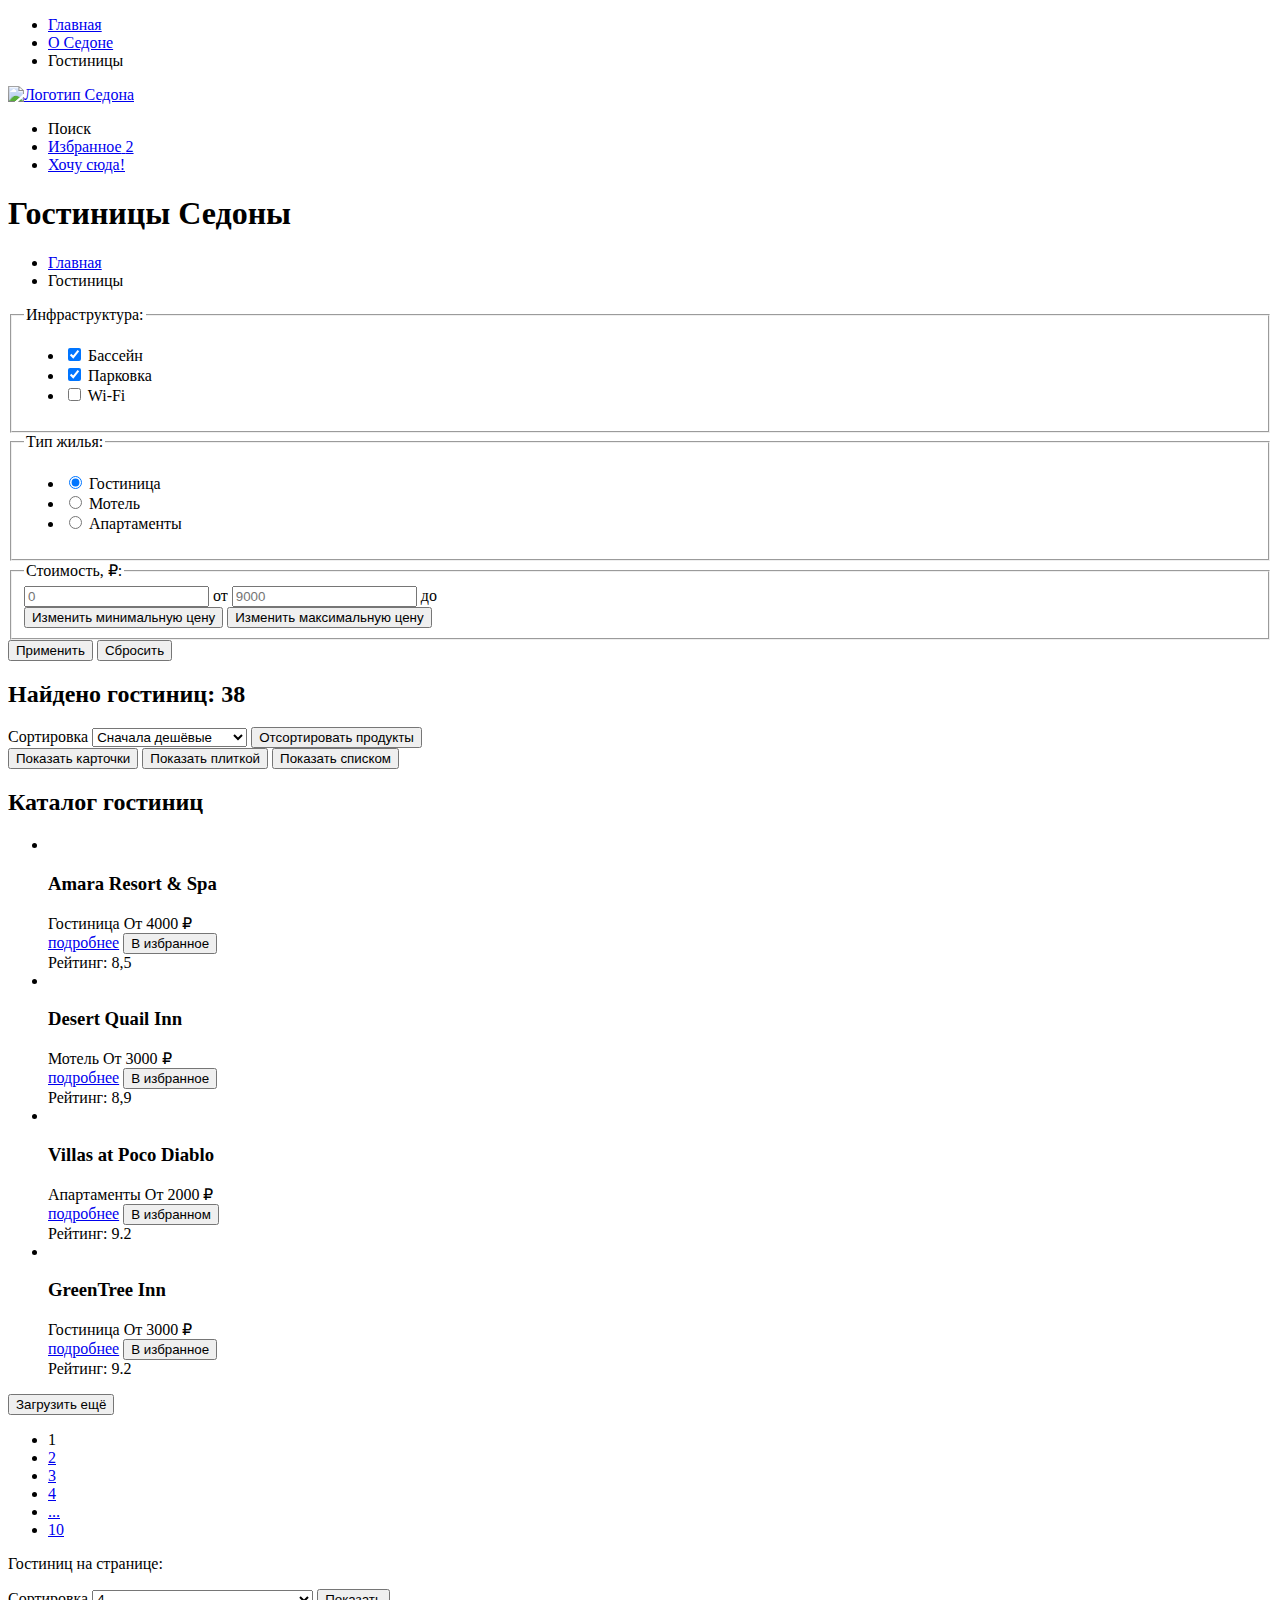
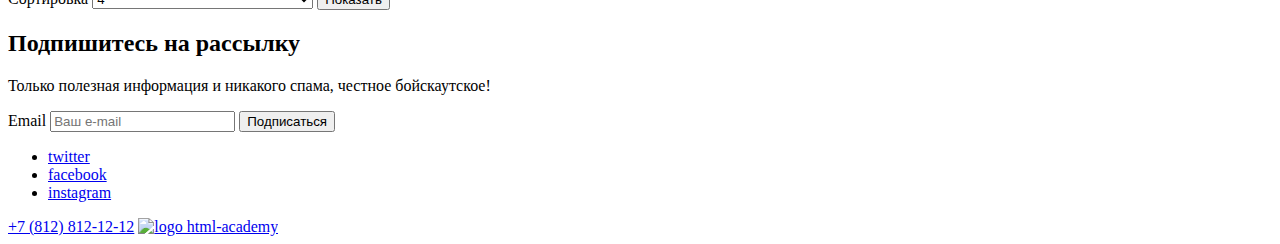
==== catalog.html @ 9bb51813 "added catalog page layout" ====
<!DOCTYPE html>
<html lang="ru">

<head>
  <meta charset="UTF-8" />
  <meta http-equiv="X-UA-Compatible"
        content="IE=edge" />
  <meta name="viewport"
        content="width=device-width, initial-scale=1.0" />
  <title>Catalog</title>
</head>

<body class="page-inner">
  <header class="header">
    <nav class="navigation">
      <ul class="navigation__list navigation__list--site">
        <li class="navigation__item">
          <a class="navigation__link"
             href="index.html">Главная</a>
        </li>
        <li class="navigation__item">
          <a class="navigation__link"
             href="#">О Седоне</a>
        </li>
        <li class="navigation__item">
          <a class="navigation__link navigation__link--current">Гостиницы</a>
        </li>
      </ul>
      <a class="logo"
         href="index.html">
        <img class="logo__image"
             src=""
             alt="Логотип Седона" />
      </a>
      <ul class="navigation__list navigation__list--user">
        <li class="navigation__item">
          <a class="navigation__link navigation__link--icon">
            <span class="visually-hidden">Поиск</span>
          </a>
        </li>
        <li class="navigation__item">
          <a class="navigation__link navigation__link--icon"
             href="#">
            <span class="visually-hidden">Избранное</span>
            <span class="navigation__favorite-number">2</span>
          </a>
        </li>
        <li class="navigation__item">
          <a class="button navigation__button"
             href="#">Хочу сюда!</a>
        </li>
      </ul>
    </nav>
  </header>
  <main class="main">
    <section class="filter">
      <h1 class="main-title">Гостиницы Седоны</h1>
      <ul class="breadcrumbs">
        <li class="breadcrumbs__item">
          <a class="breadcrumbs__link breadcrumbs__link--home"
             href="index.html">
            <span class="visually-hidden">Главная</span>
          </a>
        <li class="breadcrumbs__item">
          <a class="breadcrumbs__link breadcrumbs__link--current">Гостиницы</a>
        </li>
        </li>
      </ul>
      <form class="filter__form"
            action="https://echo.htmlacademy.ru"
            method="get">
        <fieldset class="filter__form-group">
          <legend class="filter__form-title">Инфраструктура:</legend>
          <ul class="filter__form-list">
            <li class="filter__form-item">
              <input class="visually-hidden filter__form-checkbox"
                     id="pool"
                     name="pool"
                     type="checkbox"
                     checked>
              <span class="filter__form-control"></span>
              <label class="filter__form-label"
                     for="pool">Бассейн</label>
            </li>
            <li class="filter__form-item">
              <input class="visually-hidden filter__form-checkbox"
                     id="parking"
                     name="parking"
                     type="checkbox"
                     checked>
              <span class="filter__form-control"></span>
              <label class="filter__form-label"
                     for="parking">Парковка</label>
            </li>
            <li class="filter__form-item">
              <input class="visually-hidden filter__form-checkbox"
                     id="wi-fi"
                     name="wi-fi"
                     type="checkbox">
              <span class="filter__form-control"></span>
              <label class="filter__form-label"
                     for="wi-fi">Wi-Fi</label>
            </li>
          </ul>
        </fieldset>
        <fieldset class="filter__form-group">
          <legend class="filter__form-title">Тип жилья:</legend>
          <ul class="filter__form-list">
            <li class="filter__form-item">
              <input class="visually-hidden filter__form-radio"
                     id="hotel"
                     name="apartment type"
                     value="hotel"
                     type="radio"
                     checked>
              <span class="filter__form-control"></span>
              <label class="filter__form-label"
                     for="hotel">Гостиница</label>
            </li>
            <li class="filter__form-item">
              <input class="visually-hidden filter__form-radio"
                     id="motel"
                     name="apartment type"
                     value="motel"
                     type="radio">
              <span class="filter__form-control"></span>
              <label class="filter__form-label"
                     for="motel">Мотель</label>
            </li>
            <li class="filter__form-item">
              <input class="visually-hidden filter__form-radio"
                     id="apartments"
                     name="apartment type"
                     value="apartments"
                     type="radio">
              <span class="filter__form-control"></span>
              <label class="filter__form-label"
                     for="apartments">Апартаменты</label>
            </li>
        </fieldset>
        <fieldset class="filter__form-group">
          <legend class="filter__form-title">Стоимость, ₽:</legend>
          <div class="filter__form-row">
            <label class="filter__form-label filter__form-label--price"><input class="filter__form-input"
                     type="number"
                     name="min-price"
                     placeholder="0"> от</label>
            <label class="filter__form-label filter__form-label--price"><input class="filter__form-input"
                     type="number"
                     name="min-price"
                     placeholder="9000"> до</label>
          </div>
          <div class="range">
            <div class="range__scale">
              <div class="range__bar">
                <button class="range__toggle range-toggle--min"
                        type="button">
                  <span class="visually-hidden">Изменить минимальную цену</span>
                </button>
                <button class="range__toggle range-toggle--max"
                        type="button">
                  <span class="visually-hidden">Изменить максимальную цену</span>
                </button>
              </div>
            </div>
          </div>
        </fieldset>
        <button class="button button--secondary filter__form-button"
                type="submit">Применить</button>
        <button class="filter__form-reset"
                type="reset">Сбросить</button>
      </form>
    </section>
    <section class="sorting">
      <h2 class="sorting__title">Найдено гостиниц: <span>38</span></h2>
      <div class="select">
        <label class="visually-hidden"
               for="sorting-type">Сортировка</label>
        <select class="select__type"
                name="sorting-type"
                id="sorting-type">
          <option value="cheep"
                  selected>Сначала дешёвые</option>
          <option value="expensive">Сначала дорогие</option>
          <option value="popular">Сначала популярные</option>
        </select>
        <button class="visually-hidden">Отсортировать продукты</button>
      </div>
      <dic class="sorting__view-type">
        <button class="sorting__view-button sorting__view-button-card"
                type="button">
          <span class="visually-hidden">Показать карточки</span>
        </button>
        <button class="sorting__view-button sorting__view-button-tile"
                type="button">
          <span class="visually-hidden">Показать плиткой</span>
        </button>
        <button class="sorting__view-button sorting__view-button-list sorting__view-button--current"
                type="button">
          <span class="visually-hidden">Показать списком</span>
        </button>
      </dic>
    </section>
    <section class="catalog">
      <h2 class="visually-hidden">Каталог гостиниц</h2>
      <ul class="catalog__list">
        <li class="catalog__item">
          <img class="catalog__item-image"
               src=""
               alt="">
          <div class="catalog__item-info">
            <h3>Amara Resort & Spa</h3>
            <div class="catalog__item-info-row">
              <span class="catalog__item-type">Гостиница</span>
              <span class="catalog__item-price">От <span>4000</span> ₽</span>
            </div>
            <div class="catalog__item-info-actions">
              <a class="button catalog__item-info__button"
                 href="#">подробнее</a>
              <button class="button button--secondary catalog__item-info__button"
                      type="button">В избранное</button>
            </div>
          </div>
          <div class="catalog__item-rating">
            <span class="catalog__item-rating-star checked"></span>
            <span class="catalog__item-rating-star checked"></span>
            <span class="catalog__item-rating-star checked"></span>
            <span class="catalog__item-rating-star checked"></span>
            <span class="catalog__item-rating-star"></span>
          </div>
          <div class="button button--grey catalog__item-rating-button">Рейтинг: <span>8,5</span></div>
        </li>
        <li class="catalog__item">
          <img class="catalog__item-image"
               src=""
               alt="">
          <div class="catalog__item-info">
            <h3>Desert Quail Inn</h3>
            <div class="catalog__item-info-row">
              <span class="catalog__item-type">Мотель</span>
              <span class="catalog__item-price">От <span>3000</span> ₽</span>
            </div>
            <div class="catalog__item-info-actions">
              <a class="button catalog__item-info__button"
                 href="#">подробнее</a>
              <button class="button button--secondary catalog__item-info__button"
                      type="button">В избранное</button>
            </div>
          </div>
          <div class="catalog__item-rating">
            <span class="catalog__item-rating-star checked"></span>
            <span class="catalog__item-rating-star checked"></span>
            <span class="catalog__item-rating-star checked"></span>
            <span class="catalog__item-rating-star"></span>
            <span class="catalog__item-rating-star"></span>
          </div>
          <div class="button button--grey catalog__item-rating-button">Рейтинг: <span>8,9</span></div>
        </li>
        <li class="catalog__item">
          <img class="catalog__item-image"
               src=""
               alt="">
          <div class="catalog__item-info">
            <h3>Villas at Poco Diablo</h3>
            <div class="catalog__item-info-row">
              <span class="catalog__item-type">Апартаменты</span>
              <span class="catalog__item-price">От <span>2000</span> ₽</span>
            </div>
            <div class="catalog__item-info-actions">
              <a class="button catalog__item-info__button"
                 href="#">подробнее</a>
              <button class="button button--favorite catalog__item-info__button"
                      type="button">В избранном</button>
            </div>
          </div>
          <div class="catalog__item-rating">
            <span class="catalog__item-rating-star checked"></span>
            <span class="catalog__item-rating-star checked"></span>
            <span class="catalog__item-rating-star"></span>
            <span class="catalog__item-rating-star"></span>
            <span class="catalog__item-rating-star"></span>
          </div>
          <div class="button button--grey catalog__item-rating-button">Рейтинг: <span>9.2</span></div>
        </li>
        <li class="catalog__item">
          <img class="catalog__item-image"
               src=""
               alt="">
          <div class="catalog__item-info">
            <h3>GreenTree Inn</h3>
            <div class="catalog__item-info-row">
              <span class="catalog__item-type">Гостиница</span>
              <span class="catalog__item-price">От <span>3000</span> ₽</span>
            </div>
            <div class="catalog__item-info-actions">
              <a class="button catalog__item-info__button"
                 href="#">подробнее</a>
              <button class="button button--secondary catalog__item-info__button"
                      type="button">В избранное</button>
            </div>
          </div>
          <div class="catalog__item-rating">
            <span class="catalog__item-rating-star checked"></span>
            <span class="catalog__item-rating-star checked"></span>
            <span class="catalog__item-rating-star"></span>
            <span class="catalog__item-rating-star"></span>
            <span class="catalog__item-rating-star"></span>
          </div>
          <div class="button button--grey catalog__item-rating-button">Рейтинг: <span>9.2</span></div>
        </li>
      </ul>
      <button class="button button--secondary catalog__button" type="button">Загрузить ещё</button>
      <div class="pagination-wrapper">
        <ul class="pagination">
          <li class="pagination__item">
            <a class="pagination__link pagination__link--current">1</a>
          </li>
          <li class="pagination__item">
            <a class="pagination__link" href="#">2</a>
          </li>
          <li class="pagination__item">
            <a class="pagination__link" href="#">3</a>
          </li>
          <li class="pagination__item">
            <a class="pagination__link" href="#">4</a>
          </li>
          <li class="pagination__item">
            <a class="pagination__link" href="#">...</a>
          </li>
          <li class="pagination__item">
            <a class="pagination__link" href="#">10</a>
          </li>
        </ul>
        <div class="select">
          <p class="select__text">Гостиниц на странице:</p>
        <label class="visually-hidden"
               for="sorting-type">Сортировка</label>
        <select class="select__type"
                name="sorting-type"
                id="sorting-type">
          <option value="4"
                  selected>4</option>
          <option value="6">6</option>
          <option value="all">Вывести все на одной странице</option>
        </select>
        <button class="visually-hidden">Показать</button>
      </div>
      </div>
    </section>
  </main>
  <footer class="footer">
    <section class="subscription">
      <h2 class="section-header subscription__header">
        Подпишитесь на рассылку
      </h2>
      <p class="subscription__text">
        Только полезная информация и никакого спама, честное бойскаутское!
      </p>
      <form class="subscription__form"
            action="https://echo.htmlacademy.ru"
            method="post">
        <div class="subscription__row">
          <label class="visually-hidden"
                 for="subscription-email">Email</label>
          <input class="subscription__input"
                 id="subscription-email"
                 name="subscription-email"
                 type="email"
                 placeholder="Ваш e-mail"
                 required />
          <button class="button button--secondary subscription__button"
                  type="submit">Подписаться</button>
        </div>
      </form>
    </section>
    <div class="footer__bottom">
      <ul class="social">
        <li class="social__item">
          <a class="social__link social__link--twitter"
             href="https://twitter.com/htmlacademy_ru">
            <span class="visually-hidden">twitter</span>
          </a>
        </li>
        <li class="social__item">
          <a class="social__link social__link--facebook"
             href="https://www.facebook.com/htmlacademy">
            <span class="visually-hidden">facebook</span>
          </a>
        </li>
        <li class="social__item">
          <a class="social__link social__link--instagram"
             href="https://www.instagram.com/htmlacademy/">
            <span class="visually-hidden">instagram</span>
          </a>
        </li>
      </ul>
      <a class="footer__phone"
         href="tel:+78128121212">+7 (812) 812-12-12</a>
      <a class="footer__copyright"
         href="https://htmlacademy.ru/">
        <img src=""
             alt="logo html-academy" />
      </a>
    </div>
  </footer>
</body>

</html>
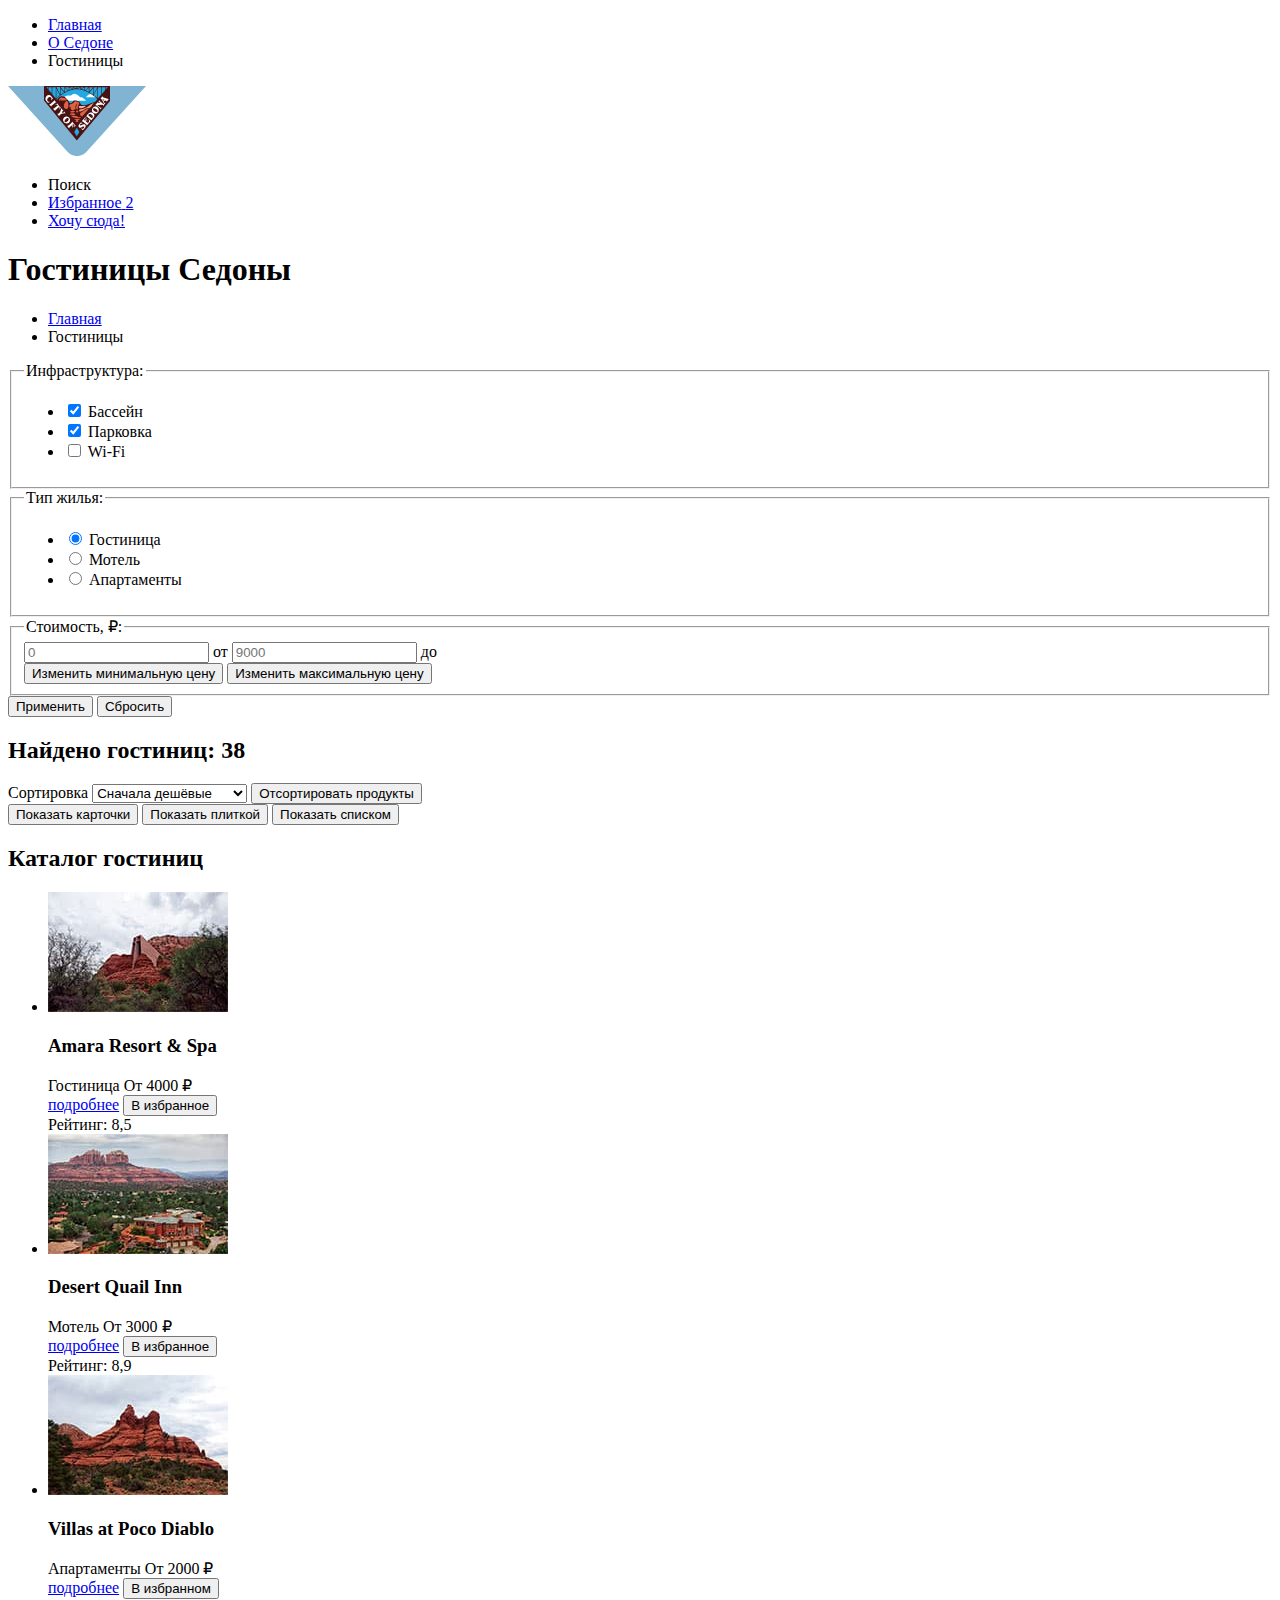
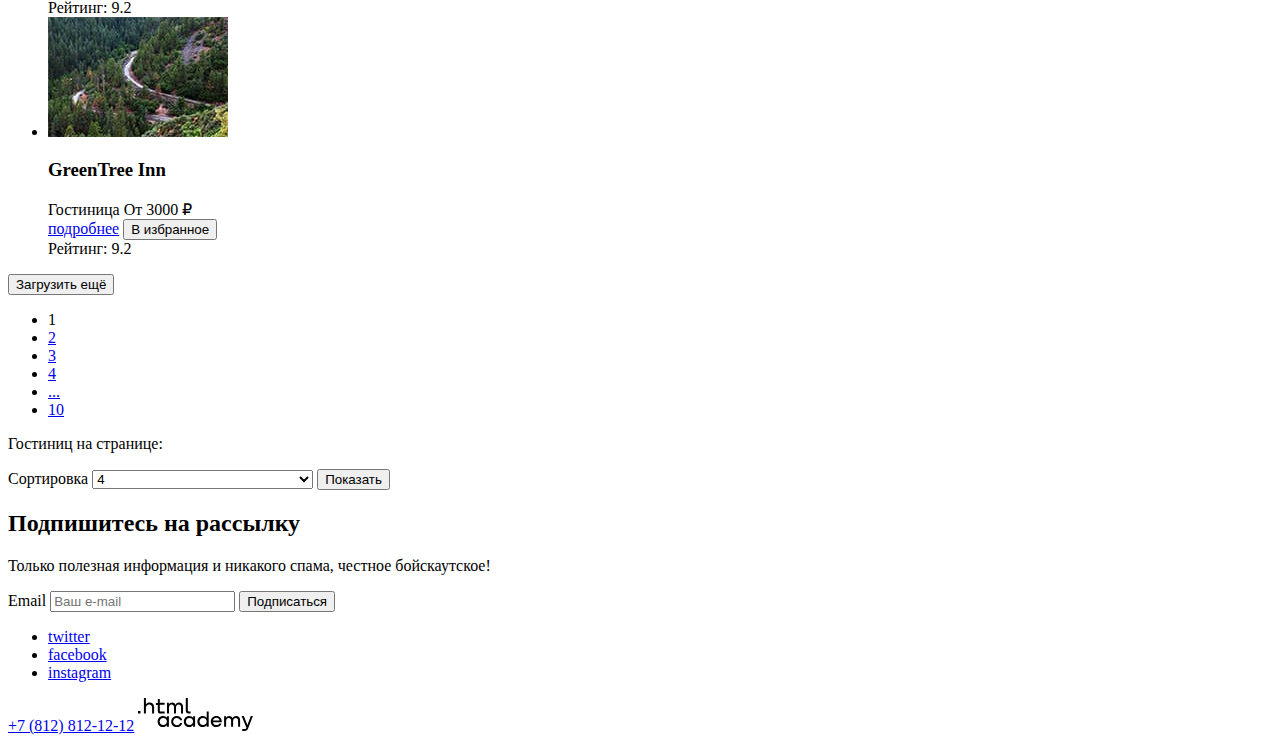
==== commit 5b262d7b: "added graphics to the project" ====
--- a/catalog.html
+++ b/catalog.html
@@ -28,9 +28,7 @@
       </ul>
       <a class="logo"
          href="index.html">
-        <img class="logo__image"
-             src=""
-             alt="Логотип Седона" />
+        <img class="logo__image" src="images/sedona-logo.svg" alt="Логотип Седона" />
       </a>
       <ul class="navigation__list navigation__list--user">
         <li class="navigation__item">
@@ -206,7 +204,7 @@
       <ul class="catalog__list">
         <li class="catalog__item">
           <img class="catalog__item-image"
-               src=""
+               src="images/hotels/hotel-1.jpg"
                alt="">
           <div class="catalog__item-info">
             <h3>Amara Resort & Spa</h3>
@@ -232,7 +230,7 @@
         </li>
         <li class="catalog__item">
           <img class="catalog__item-image"
-               src=""
+               src="images/hotels/hotel-2.jpg"
                alt="">
           <div class="catalog__item-info">
             <h3>Desert Quail Inn</h3>
@@ -258,7 +256,7 @@
         </li>
         <li class="catalog__item">
           <img class="catalog__item-image"
-               src=""
+               src="images/hotels/hotel-3.jpg"
                alt="">
           <div class="catalog__item-info">
             <h3>Villas at Poco Diablo</h3>
@@ -284,7 +282,7 @@
         </li>
         <li class="catalog__item">
           <img class="catalog__item-image"
-               src=""
+               src="images/hotels/hotel-4.jpg"
                alt="">
           <div class="catalog__item-info">
             <h3>GreenTree Inn</h3>
@@ -398,7 +396,7 @@
          href="tel:+78128121212">+7 (812) 812-12-12</a>
       <a class="footer__copyright"
          href="https://htmlacademy.ru/">
-        <img src=""
+        <img src="images/html-academy-logo.svg"
              alt="logo html-academy" />
       </a>
     </div>
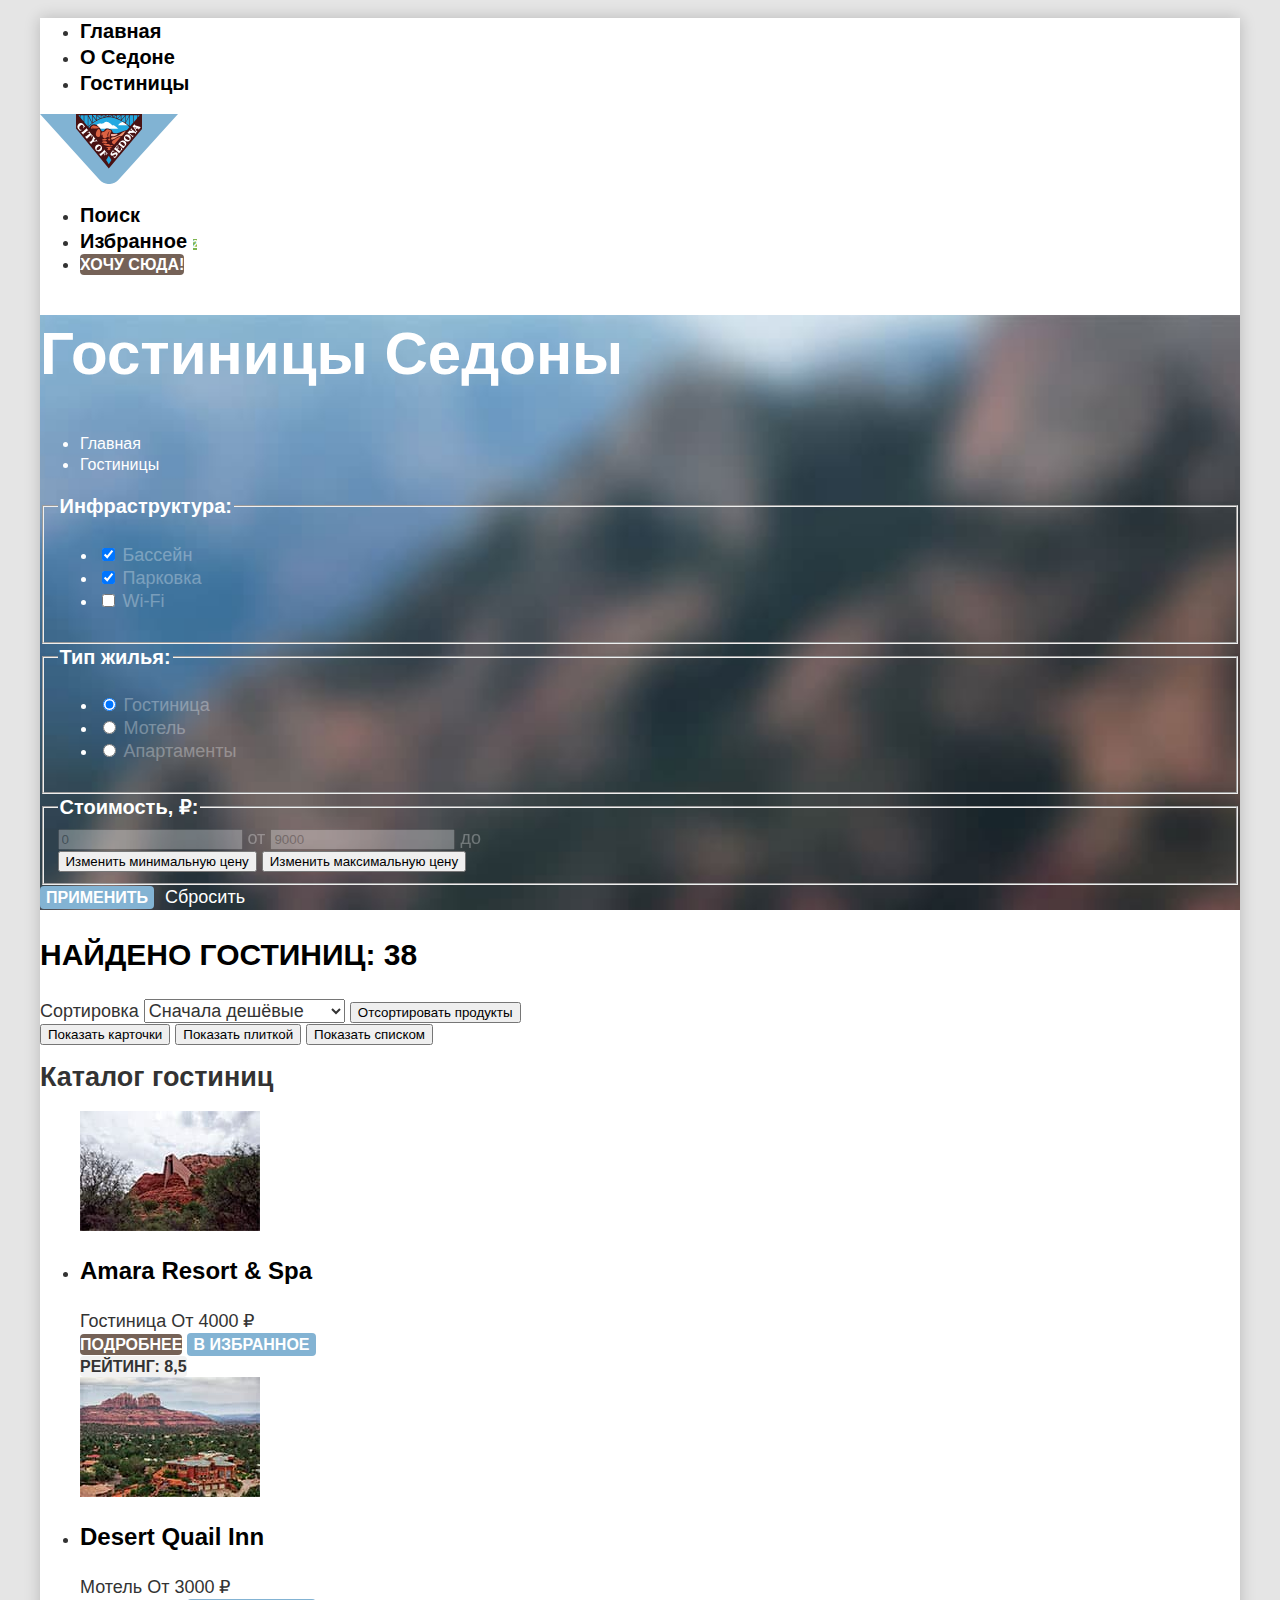
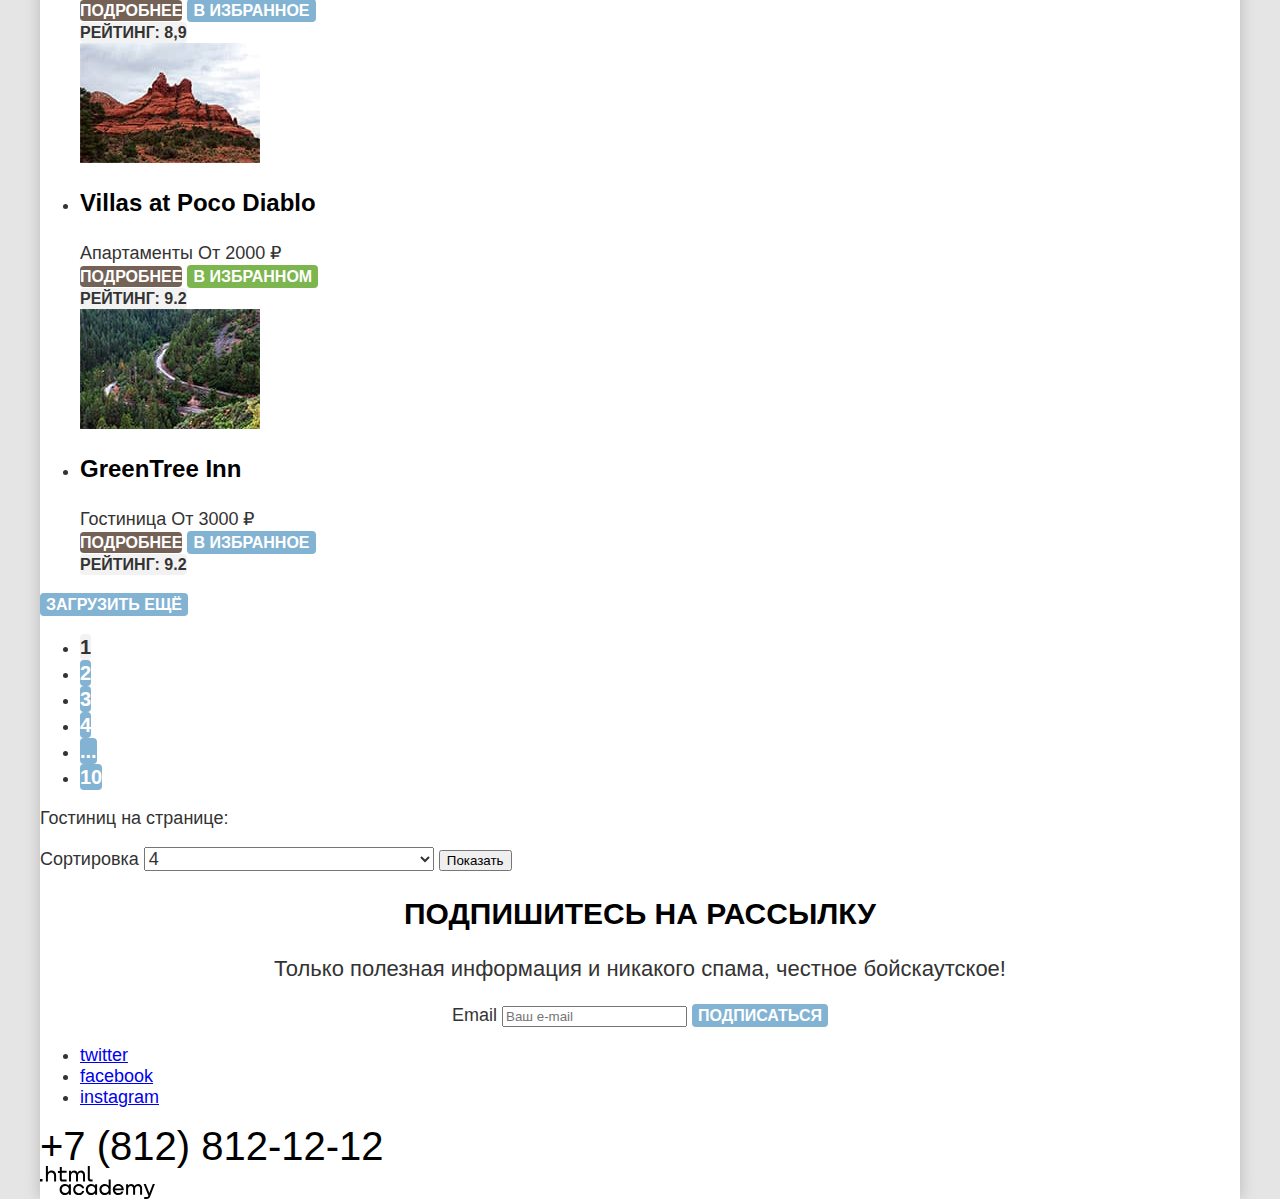
==== commit 5d8cc6a6: "added basic styles" ====
--- a/catalog.html
+++ b/catalog.html
@@ -8,399 +8,402 @@
   <meta name="viewport"
         content="width=device-width, initial-scale=1.0" />
   <title>Catalog</title>
+  <link rel="stylesheet" href="css/style.css">
 </head>
 
 <body class="page-inner">
-  <header class="header">
-    <nav class="navigation">
-      <ul class="navigation__list navigation__list--site">
-        <li class="navigation__item">
-          <a class="navigation__link"
-             href="index.html">Главная</a>
-        </li>
-        <li class="navigation__item">
-          <a class="navigation__link"
-             href="#">О Седоне</a>
-        </li>
-        <li class="navigation__item">
-          <a class="navigation__link navigation__link--current">Гостиницы</a>
-        </li>
-      </ul>
-      <a class="logo"
-         href="index.html">
-        <img class="logo__image" src="images/sedona-logo.svg" alt="Логотип Седона" />
-      </a>
-      <ul class="navigation__list navigation__list--user">
-        <li class="navigation__item">
-          <a class="navigation__link navigation__link--icon">
-            <span class="visually-hidden">Поиск</span>
-          </a>
-        </li>
-        <li class="navigation__item">
-          <a class="navigation__link navigation__link--icon"
-             href="#">
-            <span class="visually-hidden">Избранное</span>
-            <span class="navigation__favorite-number">2</span>
-          </a>
-        </li>
-        <li class="navigation__item">
-          <a class="button navigation__button"
-             href="#">Хочу сюда!</a>
-        </li>
-      </ul>
-    </nav>
-  </header>
-  <main class="main">
-    <section class="filter">
-      <h1 class="main-title">Гостиницы Седоны</h1>
-      <ul class="breadcrumbs">
-        <li class="breadcrumbs__item">
-          <a class="breadcrumbs__link breadcrumbs__link--home"
-             href="index.html">
-            <span class="visually-hidden">Главная</span>
-          </a>
-        <li class="breadcrumbs__item">
-          <a class="breadcrumbs__link breadcrumbs__link--current">Гостиницы</a>
-        </li>
-        </li>
-      </ul>
-      <form class="filter__form"
-            action="https://echo.htmlacademy.ru"
-            method="get">
-        <fieldset class="filter__form-group">
-          <legend class="filter__form-title">Инфраструктура:</legend>
-          <ul class="filter__form-list">
-            <li class="filter__form-item">
-              <input class="visually-hidden filter__form-checkbox"
-                     id="pool"
-                     name="pool"
-                     type="checkbox"
-                     checked>
-              <span class="filter__form-control"></span>
-              <label class="filter__form-label"
-                     for="pool">Бассейн</label>
-            </li>
-            <li class="filter__form-item">
-              <input class="visually-hidden filter__form-checkbox"
-                     id="parking"
-                     name="parking"
-                     type="checkbox"
-                     checked>
-              <span class="filter__form-control"></span>
-              <label class="filter__form-label"
-                     for="parking">Парковка</label>
-            </li>
-            <li class="filter__form-item">
-              <input class="visually-hidden filter__form-checkbox"
-                     id="wi-fi"
-                     name="wi-fi"
-                     type="checkbox">
-              <span class="filter__form-control"></span>
-              <label class="filter__form-label"
-                     for="wi-fi">Wi-Fi</label>
+  <div class="container">
+    <header class="header">
+      <nav class="navigation">
+        <ul class="navigation__list navigation__list--site">
+          <li class="navigation__item">
+            <a class="navigation__link"
+               href="index.html">Главная</a>
+          </li>
+          <li class="navigation__item">
+            <a class="navigation__link"
+               href="#">О Седоне</a>
+          </li>
+          <li class="navigation__item">
+            <a class="navigation__link navigation__link--current">Гостиницы</a>
+          </li>
+        </ul>
+        <a class="logo"
+           href="index.html">
+          <img class="logo__image" src="images/sedona-logo.svg" alt="Логотип Седона" />
+        </a>
+        <ul class="navigation__list navigation__list--user">
+          <li class="navigation__item">
+            <a class="navigation__link navigation__link--icon"  href="#">
+              <span class="visually-hidden">Поиск</span>
+            </a>
+          </li>
+          <li class="navigation__item">
+            <a class="navigation__link navigation__link--icon"
+               href="#">
+              <span class="visually-hidden">Избранное</span>
+              <span class="navigation__favorite-number">2</span>
+            </a>
+          </li>
+          <li class="navigation__item">
+            <a class="button navigation__button"
+               href="#">Хочу сюда!</a>
+          </li>
+        </ul>
+      </nav>
+    </header>
+    <main class="main">
+      <section class="filter">
+        <h1 class="main-title">Гостиницы Седоны</h1>
+        <ul class="breadcrumbs">
+          <li class="breadcrumbs__item">
+            <a class="breadcrumbs__link breadcrumbs__link--home"
+               href="index.html">
+              <span class="visually-hidden">Главная</span>
+            </a>
+          <li class="breadcrumbs__item">
+            <a class="breadcrumbs__link breadcrumbs__link--current">Гостиницы</a>
+          </li>
+          </li>
+        </ul>
+        <form class="filter__form"
+              action="https://echo.htmlacademy.ru"
+              method="get">
+          <fieldset class="filter__form-group">
+            <legend class="filter__form-title">Инфраструктура:</legend>
+            <ul class="filter__form-list">
+              <li class="filter__form-item">
+                <input class="visually-hidden filter__form-checkbox"
+                       id="pool"
+                       name="pool"
+                       type="checkbox"
+                       checked>
+                <span class="filter__form-control"></span>
+                <label class="filter__form-label"
+                       for="pool">Бассейн</label>
+              </li>
+              <li class="filter__form-item">
+                <input class="visually-hidden filter__form-checkbox"
+                       id="parking"
+                       name="parking"
+                       type="checkbox"
+                       checked>
+                <span class="filter__form-control"></span>
+                <label class="filter__form-label"
+                       for="parking">Парковка</label>
+              </li>
+              <li class="filter__form-item">
+                <input class="visually-hidden filter__form-checkbox"
+                       id="wi-fi"
+                       name="wi-fi"
+                       type="checkbox">
+                <span class="filter__form-control"></span>
+                <label class="filter__form-label"
+                       for="wi-fi">Wi-Fi</label>
+              </li>
+            </ul>
+          </fieldset>
+          <fieldset class="filter__form-group">
+            <legend class="filter__form-title">Тип жилья:</legend>
+            <ul class="filter__form-list">
+              <li class="filter__form-item">
+                <input class="visually-hidden filter__form-radio"
+                       id="hotel"
+                       name="apartment type"
+                       value="hotel"
+                       type="radio"
+                       checked>
+                <span class="filter__form-control"></span>
+                <label class="filter__form-label"
+                       for="hotel">Гостиница</label>
+              </li>
+              <li class="filter__form-item">
+                <input class="visually-hidden filter__form-radio"
+                       id="motel"
+                       name="apartment type"
+                       value="motel"
+                       type="radio">
+                <span class="filter__form-control"></span>
+                <label class="filter__form-label"
+                       for="motel">Мотель</label>
+              </li>
+              <li class="filter__form-item">
+                <input class="visually-hidden filter__form-radio"
+                       id="apartments"
+                       name="apartment type"
+                       value="apartments"
+                       type="radio">
+                <span class="filter__form-control"></span>
+                <label class="filter__form-label"
+                       for="apartments">Апартаменты</label>
+              </li>
+          </fieldset>
+          <fieldset class="filter__form-group">
+            <legend class="filter__form-title">Стоимость, ₽:</legend>
+            <div class="filter__form-row">
+              <label class="filter__form-label filter__form-label--price"><input class="filter__form-input"
+                       type="number"
+                       name="min-price"
+                       placeholder="0"> от</label>
+              <label class="filter__form-label filter__form-label--price"><input class="filter__form-input"
+                       type="number"
+                       name="min-price"
+                       placeholder="9000"> до</label>
+            </div>
+            <div class="range">
+              <div class="range__scale">
+                <div class="range__bar">
+                  <button class="range__toggle range-toggle--min"
+                          type="button">
+                    <span class="visually-hidden">Изменить минимальную цену</span>
+                  </button>
+                  <button class="range__toggle range-toggle--max"
+                          type="button">
+                    <span class="visually-hidden">Изменить максимальную цену</span>
+                  </button>
+                </div>
+              </div>
+            </div>
+          </fieldset>
+          <button class="button button--secondary filter__form-button"
+                  type="submit">Применить</button>
+          <button class="filter__form-reset"
+                  type="reset">Сбросить</button>
+        </form>
+      </section>
+      <section class="sorting">
+        <h2 class="sorting__title">Найдено гостиниц: <span>38</span></h2>
+        <div class="select">
+          <label class="visually-hidden"
+                 for="sorting-type">Сортировка</label>
+          <select class="select__type"
+                  name="sorting-type"
+                  id="sorting-type">
+            <option value="cheep"
+                    selected>Сначала дешёвые</option>
+            <option value="expensive">Сначала дорогие</option>
+            <option value="popular">Сначала популярные</option>
+          </select>
+          <button class="visually-hidden">Отсортировать продукты</button>
+        </div>
+        <dic class="sorting__view-type">
+          <button class="sorting__view-button sorting__view-button-card"
+                  type="button">
+            <span class="visually-hidden">Показать карточки</span>
+          </button>
+          <button class="sorting__view-button sorting__view-button-tile"
+                  type="button">
+            <span class="visually-hidden">Показать плиткой</span>
+          </button>
+          <button class="sorting__view-button sorting__view-button-list sorting__view-button--current"
+                  type="button">
+            <span class="visually-hidden">Показать списком</span>
+          </button>
+        </dic>
+      </section>
+      <section class="catalog">
+        <h2 class="visually-hidden">Каталог гостиниц</h2>
+        <ul class="catalog__list">
+          <li class="catalog__item">
+            <img class="catalog__item-image"
+                 src="images/hotels/hotel-1.jpg"
+                 alt="">
+            <div class="catalog__item-info">
+              <h3>Amara Resort & Spa</h3>
+              <div class="catalog__item-info-row">
+                <span class="catalog__item-type">Гостиница</span>
+                <span class="catalog__item-price">От <span>4000</span> ₽</span>
+              </div>
+              <div class="catalog__item-info-actions">
+                <a class="button catalog__item-info__button"
+                   href="#">подробнее</a>
+                <button class="button button--secondary catalog__item-info__button"
+                        type="button">В избранное</button>
+              </div>
+            </div>
+            <div class="catalog__item-rating">
+              <span class="catalog__item-rating-star checked"></span>
+              <span class="catalog__item-rating-star checked"></span>
+              <span class="catalog__item-rating-star checked"></span>
+              <span class="catalog__item-rating-star checked"></span>
+              <span class="catalog__item-rating-star"></span>
+            </div>
+            <div class="button button--grey catalog__item-rating-button">Рейтинг: <span>8,5</span></div>
+          </li>
+          <li class="catalog__item">
+            <img class="catalog__item-image"
+                 src="images/hotels/hotel-2.jpg"
+                 alt="">
+            <div class="catalog__item-info">
+              <h3>Desert Quail Inn</h3>
+              <div class="catalog__item-info-row">
+                <span class="catalog__item-type">Мотель</span>
+                <span class="catalog__item-price">От <span>3000</span> ₽</span>
+              </div>
+              <div class="catalog__item-info-actions">
+                <a class="button catalog__item-info__button"
+                   href="#">подробнее</a>
+                <button class="button button--secondary catalog__item-info__button"
+                        type="button">В избранное</button>
+              </div>
+            </div>
+            <div class="catalog__item-rating">
+              <span class="catalog__item-rating-star checked"></span>
+              <span class="catalog__item-rating-star checked"></span>
+              <span class="catalog__item-rating-star checked"></span>
+              <span class="catalog__item-rating-star"></span>
+              <span class="catalog__item-rating-star"></span>
+            </div>
+            <div class="button button--grey catalog__item-rating-button">Рейтинг: <span>8,9</span></div>
+          </li>
+          <li class="catalog__item">
+            <img class="catalog__item-image"
+                 src="images/hotels/hotel-3.jpg"
+                 alt="">
+            <div class="catalog__item-info">
+              <h3>Villas at Poco Diablo</h3>
+              <div class="catalog__item-info-row">
+                <span class="catalog__item-type">Апартаменты</span>
+                <span class="catalog__item-price">От <span>2000</span> ₽</span>
+              </div>
+              <div class="catalog__item-info-actions">
+                <a class="button catalog__item-info__button"
+                   href="#">подробнее</a>
+                <button class="button button--favorite catalog__item-info__button"
+                        type="button">В избранном</button>
+              </div>
+            </div>
+            <div class="catalog__item-rating">
+              <span class="catalog__item-rating-star checked"></span>
+              <span class="catalog__item-rating-star checked"></span>
+              <span class="catalog__item-rating-star"></span>
+              <span class="catalog__item-rating-star"></span>
+              <span class="catalog__item-rating-star"></span>
+            </div>
+            <div class="button button--grey catalog__item-rating-button">Рейтинг: <span>9.2</span></div>
+          </li>
+          <li class="catalog__item">
+            <img class="catalog__item-image"
+                 src="images/hotels/hotel-4.jpg"
+                 alt="">
+            <div class="catalog__item-info">
+              <h3>GreenTree Inn</h3>
+              <div class="catalog__item-info-row">
+                <span class="catalog__item-type">Гостиница</span>
+                <span class="catalog__item-price">От <span>3000</span> ₽</span>
+              </div>
+              <div class="catalog__item-info-actions">
+                <a class="button catalog__item-info__button"
+                   href="#">подробнее</a>
+                <button class="button button--secondary catalog__item-info__button"
+                        type="button">В избранное</button>
+              </div>
+            </div>
+            <div class="catalog__item-rating">
+              <span class="catalog__item-rating-star checked"></span>
+              <span class="catalog__item-rating-star checked"></span>
+              <span class="catalog__item-rating-star"></span>
+              <span class="catalog__item-rating-star"></span>
+              <span class="catalog__item-rating-star"></span>
+            </div>
+            <div class="button button--grey catalog__item-rating-button">Рейтинг: <span>9.2</span></div>
+          </li>
+        </ul>
+        <button class="button button--secondary catalog__button" type="button">Загрузить ещё</button>
+        <div class="pagination-wrapper">
+          <ul class="pagination">
+            <li class="pagination__item">
+              <a class="button button--grey pagination__link button pagination__link--current">1</a>
+            </li>
+            <li class="pagination__item">
+              <a class="button button--secondary pagination__link" href="#">2</a>
+            </li>
+            <li class="pagination__item">
+              <a class="button button--secondary pagination__link" href="#">3</a>
+            </li>
+            <li class="pagination__item">
+              <a class="button button--secondary pagination__link" href="#">4</a>
+            </li>
+            <li class="pagination__item">
+              <a class="button button--secondary pagination__link" href="#">...</a>
+            </li>
+            <li class="pagination__item">
+              <a class="button button--secondary pagination__link" href="#">10</a>
             </li>
           </ul>
-        </fieldset>
-        <fieldset class="filter__form-group">
-          <legend class="filter__form-title">Тип жилья:</legend>
-          <ul class="filter__form-list">
-            <li class="filter__form-item">
-              <input class="visually-hidden filter__form-radio"
-                     id="hotel"
-                     name="apartment type"
-                     value="hotel"
-                     type="radio"
-                     checked>
-              <span class="filter__form-control"></span>
-              <label class="filter__form-label"
-                     for="hotel">Гостиница</label>
-            </li>
-            <li class="filter__form-item">
-              <input class="visually-hidden filter__form-radio"
-                     id="motel"
-                     name="apartment type"
-                     value="motel"
-                     type="radio">
-              <span class="filter__form-control"></span>
-              <label class="filter__form-label"
-                     for="motel">Мотель</label>
-            </li>
-            <li class="filter__form-item">
-              <input class="visually-hidden filter__form-radio"
-                     id="apartments"
-                     name="apartment type"
-                     value="apartments"
-                     type="radio">
-              <span class="filter__form-control"></span>
-              <label class="filter__form-label"
-                     for="apartments">Апартаменты</label>
-            </li>
-        </fieldset>
-        <fieldset class="filter__form-group">
-          <legend class="filter__form-title">Стоимость, ₽:</legend>
-          <div class="filter__form-row">
-            <label class="filter__form-label filter__form-label--price"><input class="filter__form-input"
-                     type="number"
-                     name="min-price"
-                     placeholder="0"> от</label>
-            <label class="filter__form-label filter__form-label--price"><input class="filter__form-input"
-                     type="number"
-                     name="min-price"
-                     placeholder="9000"> до</label>
+          <div class="select">
+            <p class="select__text">Гостиниц на странице:</p>
+          <label class="visually-hidden"
+                 for="sorting-type">Сортировка</label>
+          <select class="select__type"
+                  name="sorting-type"
+                  id="sorting-type">
+            <option value="4"
+                    selected>4</option>
+            <option value="6">6</option>
+            <option value="all">Вывести все на одной странице</option>
+          </select>
+          <button class="visually-hidden">Показать</button>
+        </div>
+        </div>
+      </section>
+    </main>
+    <footer class="footer">
+      <section class="subscription">
+        <h2 class="section-header subscription__header">
+          Подпишитесь на рассылку
+        </h2>
+        <p class="subscription__text">
+          Только полезная информация и никакого спама, честное бойскаутское!
+        </p>
+        <form class="subscription__form"
+              action="https://echo.htmlacademy.ru"
+              method="post">
+          <div class="subscription__row">
+            <label class="visually-hidden"
+                   for="subscription-email">Email</label>
+            <input class="subscription__input"
+                   id="subscription-email"
+                   name="subscription-email"
+                   type="email"
+                   placeholder="Ваш e-mail"
+                   required />
+            <button class="button button--secondary subscription__button"
+                    type="submit">Подписаться</button>
           </div>
-          <div class="range">
-            <div class="range__scale">
-              <div class="range__bar">
-                <button class="range__toggle range-toggle--min"
-                        type="button">
-                  <span class="visually-hidden">Изменить минимальную цену</span>
-                </button>
-                <button class="range__toggle range-toggle--max"
-                        type="button">
-                  <span class="visually-hidden">Изменить максимальную цену</span>
-                </button>
-              </div>
-            </div>
-          </div>
-        </fieldset>
-        <button class="button button--secondary filter__form-button"
-                type="submit">Применить</button>
-        <button class="filter__form-reset"
-                type="reset">Сбросить</button>
-      </form>
-    </section>
-    <section class="sorting">
-      <h2 class="sorting__title">Найдено гостиниц: <span>38</span></h2>
-      <div class="select">
-        <label class="visually-hidden"
-               for="sorting-type">Сортировка</label>
-        <select class="select__type"
-                name="sorting-type"
-                id="sorting-type">
-          <option value="cheep"
-                  selected>Сначала дешёвые</option>
-          <option value="expensive">Сначала дорогие</option>
-          <option value="popular">Сначала популярные</option>
-        </select>
-        <button class="visually-hidden">Отсортировать продукты</button>
+        </form>
+      </section>
+      <div class="footer__bottom">
+        <ul class="social">
+          <li class="social__item">
+            <a class="social__link social__link--twitter"
+               href="https://twitter.com/htmlacademy_ru">
+              <span class="visually-hidden">twitter</span>
+            </a>
+          </li>
+          <li class="social__item">
+            <a class="social__link social__link--facebook"
+               href="https://www.facebook.com/htmlacademy">
+              <span class="visually-hidden">facebook</span>
+            </a>
+          </li>
+          <li class="social__item">
+            <a class="social__link social__link--instagram"
+               href="https://www.instagram.com/htmlacademy/">
+              <span class="visually-hidden">instagram</span>
+            </a>
+          </li>
+        </ul>
+        <a class="footer__phone"
+           href="tel:+78128121212">+7 (812) 812-12-12</a>
+        <a class="footer__copyright"
+           href="https://htmlacademy.ru/">
+          <img src="images/html-academy-logo.svg"
+               alt="logo html-academy" />
+        </a>
       </div>
-      <dic class="sorting__view-type">
-        <button class="sorting__view-button sorting__view-button-card"
-                type="button">
-          <span class="visually-hidden">Показать карточки</span>
-        </button>
-        <button class="sorting__view-button sorting__view-button-tile"
-                type="button">
-          <span class="visually-hidden">Показать плиткой</span>
-        </button>
-        <button class="sorting__view-button sorting__view-button-list sorting__view-button--current"
-                type="button">
-          <span class="visually-hidden">Показать списком</span>
-        </button>
-      </dic>
-    </section>
-    <section class="catalog">
-      <h2 class="visually-hidden">Каталог гостиниц</h2>
-      <ul class="catalog__list">
-        <li class="catalog__item">
-          <img class="catalog__item-image"
-               src="images/hotels/hotel-1.jpg"
-               alt="">
-          <div class="catalog__item-info">
-            <h3>Amara Resort & Spa</h3>
-            <div class="catalog__item-info-row">
-              <span class="catalog__item-type">Гостиница</span>
-              <span class="catalog__item-price">От <span>4000</span> ₽</span>
-            </div>
-            <div class="catalog__item-info-actions">
-              <a class="button catalog__item-info__button"
-                 href="#">подробнее</a>
-              <button class="button button--secondary catalog__item-info__button"
-                      type="button">В избранное</button>
-            </div>
-          </div>
-          <div class="catalog__item-rating">
-            <span class="catalog__item-rating-star checked"></span>
-            <span class="catalog__item-rating-star checked"></span>
-            <span class="catalog__item-rating-star checked"></span>
-            <span class="catalog__item-rating-star checked"></span>
-            <span class="catalog__item-rating-star"></span>
-          </div>
-          <div class="button button--grey catalog__item-rating-button">Рейтинг: <span>8,5</span></div>
-        </li>
-        <li class="catalog__item">
-          <img class="catalog__item-image"
-               src="images/hotels/hotel-2.jpg"
-               alt="">
-          <div class="catalog__item-info">
-            <h3>Desert Quail Inn</h3>
-            <div class="catalog__item-info-row">
-              <span class="catalog__item-type">Мотель</span>
-              <span class="catalog__item-price">От <span>3000</span> ₽</span>
-            </div>
-            <div class="catalog__item-info-actions">
-              <a class="button catalog__item-info__button"
-                 href="#">подробнее</a>
-              <button class="button button--secondary catalog__item-info__button"
-                      type="button">В избранное</button>
-            </div>
-          </div>
-          <div class="catalog__item-rating">
-            <span class="catalog__item-rating-star checked"></span>
-            <span class="catalog__item-rating-star checked"></span>
-            <span class="catalog__item-rating-star checked"></span>
-            <span class="catalog__item-rating-star"></span>
-            <span class="catalog__item-rating-star"></span>
-          </div>
-          <div class="button button--grey catalog__item-rating-button">Рейтинг: <span>8,9</span></div>
-        </li>
-        <li class="catalog__item">
-          <img class="catalog__item-image"
-               src="images/hotels/hotel-3.jpg"
-               alt="">
-          <div class="catalog__item-info">
-            <h3>Villas at Poco Diablo</h3>
-            <div class="catalog__item-info-row">
-              <span class="catalog__item-type">Апартаменты</span>
-              <span class="catalog__item-price">От <span>2000</span> ₽</span>
-            </div>
-            <div class="catalog__item-info-actions">
-              <a class="button catalog__item-info__button"
-                 href="#">подробнее</a>
-              <button class="button button--favorite catalog__item-info__button"
-                      type="button">В избранном</button>
-            </div>
-          </div>
-          <div class="catalog__item-rating">
-            <span class="catalog__item-rating-star checked"></span>
-            <span class="catalog__item-rating-star checked"></span>
-            <span class="catalog__item-rating-star"></span>
-            <span class="catalog__item-rating-star"></span>
-            <span class="catalog__item-rating-star"></span>
-          </div>
-          <div class="button button--grey catalog__item-rating-button">Рейтинг: <span>9.2</span></div>
-        </li>
-        <li class="catalog__item">
-          <img class="catalog__item-image"
-               src="images/hotels/hotel-4.jpg"
-               alt="">
-          <div class="catalog__item-info">
-            <h3>GreenTree Inn</h3>
-            <div class="catalog__item-info-row">
-              <span class="catalog__item-type">Гостиница</span>
-              <span class="catalog__item-price">От <span>3000</span> ₽</span>
-            </div>
-            <div class="catalog__item-info-actions">
-              <a class="button catalog__item-info__button"
-                 href="#">подробнее</a>
-              <button class="button button--secondary catalog__item-info__button"
-                      type="button">В избранное</button>
-            </div>
-          </div>
-          <div class="catalog__item-rating">
-            <span class="catalog__item-rating-star checked"></span>
-            <span class="catalog__item-rating-star checked"></span>
-            <span class="catalog__item-rating-star"></span>
-            <span class="catalog__item-rating-star"></span>
-            <span class="catalog__item-rating-star"></span>
-          </div>
-          <div class="button button--grey catalog__item-rating-button">Рейтинг: <span>9.2</span></div>
-        </li>
-      </ul>
-      <button class="button button--secondary catalog__button" type="button">Загрузить ещё</button>
-      <div class="pagination-wrapper">
-        <ul class="pagination">
-          <li class="pagination__item">
-            <a class="pagination__link pagination__link--current">1</a>
-          </li>
-          <li class="pagination__item">
-            <a class="pagination__link" href="#">2</a>
-          </li>
-          <li class="pagination__item">
-            <a class="pagination__link" href="#">3</a>
-          </li>
-          <li class="pagination__item">
-            <a class="pagination__link" href="#">4</a>
-          </li>
-          <li class="pagination__item">
-            <a class="pagination__link" href="#">...</a>
-          </li>
-          <li class="pagination__item">
-            <a class="pagination__link" href="#">10</a>
-          </li>
-        </ul>
-        <div class="select">
-          <p class="select__text">Гостиниц на странице:</p>
-        <label class="visually-hidden"
-               for="sorting-type">Сортировка</label>
-        <select class="select__type"
-                name="sorting-type"
-                id="sorting-type">
-          <option value="4"
-                  selected>4</option>
-          <option value="6">6</option>
-          <option value="all">Вывести все на одной странице</option>
-        </select>
-        <button class="visually-hidden">Показать</button>
-      </div>
-      </div>
-    </section>
-  </main>
-  <footer class="footer">
-    <section class="subscription">
-      <h2 class="section-header subscription__header">
-        Подпишитесь на рассылку
-      </h2>
-      <p class="subscription__text">
-        Только полезная информация и никакого спама, честное бойскаутское!
-      </p>
-      <form class="subscription__form"
-            action="https://echo.htmlacademy.ru"
-            method="post">
-        <div class="subscription__row">
-          <label class="visually-hidden"
-                 for="subscription-email">Email</label>
-          <input class="subscription__input"
-                 id="subscription-email"
-                 name="subscription-email"
-                 type="email"
-                 placeholder="Ваш e-mail"
-                 required />
-          <button class="button button--secondary subscription__button"
-                  type="submit">Подписаться</button>
-        </div>
-      </form>
-    </section>
-    <div class="footer__bottom">
-      <ul class="social">
-        <li class="social__item">
-          <a class="social__link social__link--twitter"
-             href="https://twitter.com/htmlacademy_ru">
-            <span class="visually-hidden">twitter</span>
-          </a>
-        </li>
-        <li class="social__item">
-          <a class="social__link social__link--facebook"
-             href="https://www.facebook.com/htmlacademy">
-            <span class="visually-hidden">facebook</span>
-          </a>
-        </li>
-        <li class="social__item">
-          <a class="social__link social__link--instagram"
-             href="https://www.instagram.com/htmlacademy/">
-            <span class="visually-hidden">instagram</span>
-          </a>
-        </li>
-      </ul>
-      <a class="footer__phone"
-         href="tel:+78128121212">+7 (812) 812-12-12</a>
-      <a class="footer__copyright"
-         href="https://htmlacademy.ru/">
-        <img src="images/html-academy-logo.svg"
-             alt="logo html-academy" />
-      </a>
-    </div>
-  </footer>
+    </footer>
+  </div>
 </body>
 
 </html>
--- a/css/style.css
+++ b/css/style.css
@@ -0,0 +1,443 @@
+@font-face {
+  font-family: 'PT Sans';
+  src: url("../fonts/ptsans-400.woff2") format('woff2'),
+    url("../fonts/ptsans-400.woff2") format('woff');
+  font-style: normal;
+  font-weight: 400;
+  font-display: swap;
+}
+
+@font-face {
+  font-family: "PT Sans";
+  src: url("../fonts/ptsans-700.woff2") format('woff2'),
+    url("../fonts/ptsans-700.woff2") format('woff');
+  font-style: normal;
+  font-weight: 700;
+  font-display: swap;
+}
+
+*,
+*::before,
+*::after {
+  box-sizing: border-box;
+}
+
+html {
+  height: 100%;
+  margin: 0;
+  padding: 0;
+}
+
+body {
+  margin: 0;
+  padding: 0;
+  min-height: 100%;
+  font-family: "PT Sans", Arial, Helvetica, sans-serif;
+  font-weight: 400;
+  font-size: 18px;
+  line-height: 21px;
+  color: #333333;
+  background-color: #e5e5e5;
+}
+
+img {
+  display: block;
+  max-width: 100%;
+  object-fit: cover;
+}
+
+.container {
+  max-width: 1200px;
+  margin: 0 auto;
+  background-color: #ffffff;
+  box-shadow: 0px 0px 15px rgba(0, 0, 0, 0.2);
+}
+
+.header {}
+
+.navigation {}
+
+.navigation__list {}
+
+.navigation__list--site {}
+
+.navigation__item {}
+
+.navigation__link {
+  font-weight: 700;
+  font-size: 20px;
+  line-height: 26px;
+  color: #000000;
+  text-decoration: none;
+}
+
+.navigation__link--current {}
+
+.logo {}
+
+.logo__image {}
+
+.navigation__list--user {}
+
+.navigation__link--icon {}
+
+.visually-hidden {}
+
+.navigation__favorite-number {
+  font-size: 10px;
+  line-height: 13px;
+  letter-spacing: -0.1em;
+  text-align: center;
+  color: #ffffff;
+  background-color: #7DB54F;
+}
+
+.button {
+  display: inline-block;
+  font-family: inherit;
+  font-weight: 700;
+  font-size: 16px;
+  line-height: 21px;
+  color: #ffffff;
+  text-align: center;
+  text-transform: uppercase;
+  text-decoration: none;
+  background-color: #756257;
+  border: none;
+  border-radius: 4px;
+  cursor: pointer;
+}
+
+.button--secondary {
+  background-color: #83B3D3;
+}
+
+.button--grey {
+  color: #333333;
+  background-color: #F2F2F2;
+}
+
+.button--favorite {
+  background-color: #7DB54F;
+}
+
+.navigation__button {}
+
+.main {}
+
+.intro {}
+
+.intro__background {
+  background: #756257 url("../images/index-background.jpg") center center/cover no-repeat;
+  color: #ffffff;
+}
+
+.intro__lead {}
+
+.section-header {
+  font-weight: 700;
+  font-size: 30px;
+  line-height: 36px;
+  text-align: center;
+  text-transform: uppercase;
+  color: #000000;
+}
+
+.intro__header {}
+
+.intro__text {
+  font-size: 22px;
+  line-height: 36px;
+  text-align: center;
+}
+
+.features {}
+
+.features__list {}
+
+.features__item {}
+
+.features__item--image {
+  color: #ffffff;
+  background-color: #81B3D2;
+}
+
+.features__item-info {
+  text-align: center;
+}
+
+.features h3 {
+  font-weight: 700;
+  font-size: 24px;
+  line-height: 28px;
+  color: #000000;
+  text-transform: uppercase;
+}
+
+.features__item--image h3 {
+  color: #ffffff;
+}
+
+.features__item-number {
+  text-transform: uppercase;
+}
+
+.features__sublist {
+  color: #333333;
+  background-color: #ffffff;
+}
+
+.features__sublist h3 {
+  color: #000000;
+}
+
+.features__sublist-item:nth-child(odd) {
+  background-color: rgba(131, 179, 211, 0.12);
+}
+
+.features__item--reverse {}
+
+.search-hotel {
+  text-align: center;
+}
+
+.search-hotel__header {}
+
+.search-hotel__text {
+  font-size: 22px;
+  line-height: 26px;
+}
+
+.search-hotel__button {
+  margin: 0 auto;
+}
+
+.footer {}
+
+.page-index .subscription {
+  color: #ffffff;
+  background: #756257 url("../images/subscription-background.jpg") center center/cover no-repeat;
+}
+
+.page-index .section-header {
+  color: #ffffff;
+}
+
+.subscription {
+  text-align: center;
+}
+
+.subscription__header {}
+
+.subscription__text {
+  font-size: 22px;
+  line-height: 26px;
+}
+
+.subscription__form {}
+
+.subscription__row {}
+
+.subscription__input {}
+
+.button--secondary {}
+
+.subscription__button {}
+
+.footer__bottom {}
+
+.social {}
+
+.social__item {}
+
+.social__link {}
+
+.social__link--twitter {}
+
+.social__link--facebook {}
+
+.social__link--instagram {}
+
+.footer__phone {
+  font-size: 40px;
+  line-height: 40px;
+  color: #000000;
+  text-transform: uppercase;
+  text-decoration: none;
+}
+
+.footer__copyright {}
+
+.filter {
+  color: #ffffff;
+  background: #756257 url("../images/catalog-background.jpg") center center/cover no-repeat;
+}
+
+.main-title {
+  font-weight: 700;
+  font-size: 60px;
+  line-height: 78px;
+}
+
+.breadcrumbs {}
+
+.breadcrumbs__item {}
+
+.breadcrumbs__link {
+  font-size: 16px;
+  color: inherit;
+  text-decoration: none;
+}
+
+.breadcrumbs__link--home {}
+
+.visually-hidden {}
+
+.breadcrumbs__link--current {}
+
+.filter__form {}
+
+.filter__form-group {}
+
+.filter__form-title {
+  font-weight: 700;
+  font-size: 20px;
+  line-height: 26px;
+}
+
+.filter__form-list {}
+
+.filter__form-item {}
+
+.filter__form-checkbox {}
+
+.filter__form-control {}
+
+.filter__form-label {
+  font-size: 18px;
+  line-height: 23px;
+  opacity: 0.3;
+}
+
+.filter__form-radio {}
+
+.filter__form-row {}
+
+.filter__form-label--price {}
+
+.filter__form-input {}
+
+.range {}
+
+.range__scale {}
+
+.range__bar {}
+
+.range__toggle {}
+
+.range-toggle--min {}
+
+.range-toggle--max {}
+
+.button {}
+
+.button--secondary {}
+
+.filter__form-button {}
+
+.filter__form-reset {
+  font-family: inherit;
+  font-size: 18px;
+  line-height: 23px;
+  color: #ffffff;
+  background-color: transparent;
+  border: none;
+  cursor: pointer;
+}
+
+.sorting {}
+
+.sorting__title {
+  font-weight: 700;
+  font-size: 30px;
+  line-height: 39px;
+  text-transform: uppercase;
+  color: #000000;
+}
+
+.select {}
+
+.select__type {
+  font-family: inherit;
+  font-size: 18px;
+  line-height: 23px;
+  color: #333333;
+}
+
+.sorting__view-type {}
+
+.sorting__view-button {}
+
+.sorting__view-button-card {}
+
+.sorting__view-button-tile {}
+
+.sorting__view-button-list {}
+
+.sorting__view-button--current {}
+
+.catalog {}
+
+.catalog__list {}
+
+.catalog__item {}
+
+.catalog__item-image {}
+
+.catalog__item-info h3 {
+  font-weight: 700;
+  font-size: 24px;
+  line-height: 31px;
+  color: #000000;
+}
+
+.catalog__item-info-row {
+  font-size: 18px;
+  line-height: 23px;
+}
+
+.catalog__item-type {}
+
+.catalog__item-price {}
+
+.catalog__item-info-actions {}
+
+.catalog__item-info__button {}
+
+.catalog__item-rating {}
+
+.catalog__item-rating-star {}
+
+.checked {}
+
+.catalog__item-rating-button {}
+
+.button--favorite {}
+
+.catalog__button {}
+
+.pagination-wrapper {}
+
+.pagination {}
+
+.pagination__item {}
+
+.pagination__link {
+  font-size: 20px;
+  line-height: 26px;
+  text-align: center;
+}
+
+.pagination__link--current {}
+
+.select__text {}
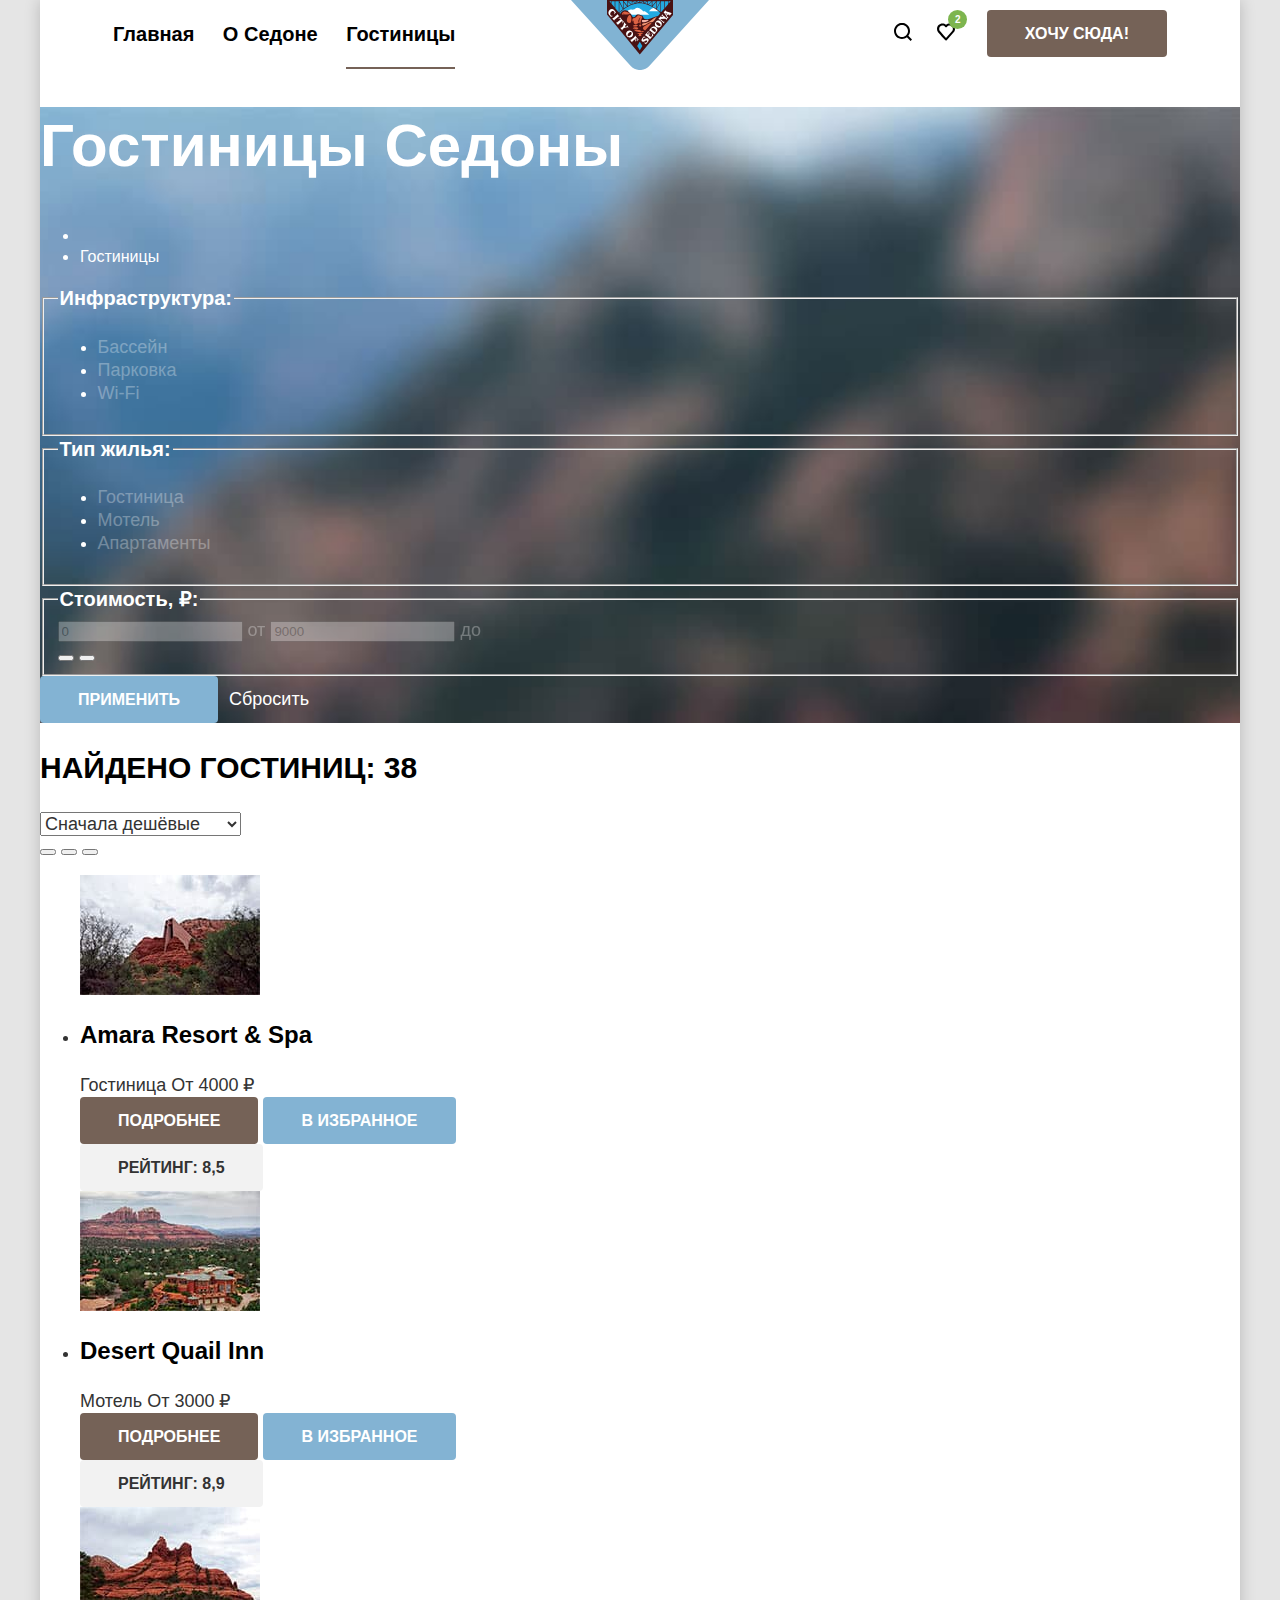
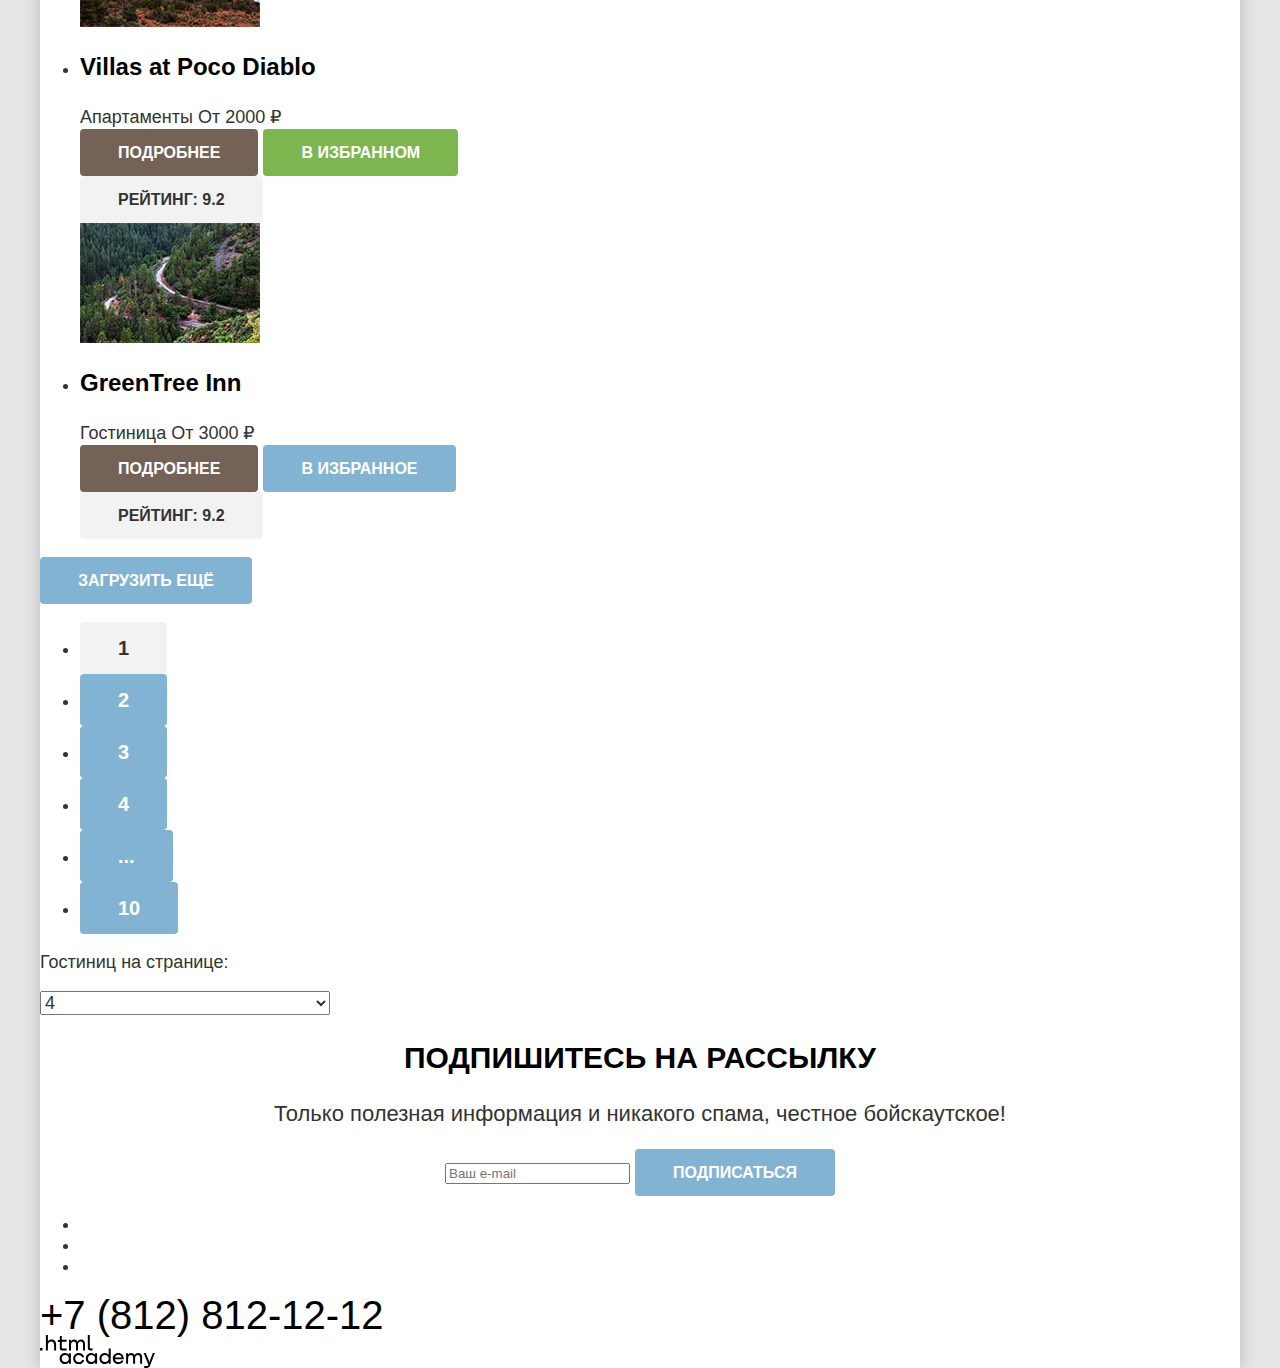
==== commit 532cc7f3: "finished header" ====
--- a/catalog.html
+++ b/catalog.html
@@ -33,23 +33,47 @@
           <img class="logo__image" src="images/sedona-logo.svg" alt="Логотип Седона" />
         </a>
         <ul class="navigation__list navigation__list--user">
-          <li class="navigation__item">
-            <a class="navigation__link navigation__link--icon"  href="#">
-              <span class="visually-hidden">Поиск</span>
-            </a>
-          </li>
-          <li class="navigation__item">
-            <a class="navigation__link navigation__link--icon"
-               href="#">
-              <span class="visually-hidden">Избранное</span>
-              <span class="navigation__favorite-number">2</span>
-            </a>
-          </li>
-          <li class="navigation__item">
-            <a class="button navigation__button"
-               href="#">Хочу сюда!</a>
-          </li>
-        </ul>
+            <li class="navigation__item navigation__item--icon">
+              <a class="navigation__link  navigation__link--icon" href="#">
+                <svg
+                  class="navigation__icon"
+                  width="18"
+                  height="18"
+                  viewBox="0 0 18 18"
+                  fill="none"
+                  xmlns="http://www.w3.org/2000/svg"
+                >
+                  <path
+                    d="m18 16.5-3.7-3.7c1-1.3 1.7-3 1.7-4.9 0-4.4-3.6-8-8-8S0 3.6 0 8c0 4.4 3.6 8 8 8 1.8 0 3.5-.6 4.9-1.7l3.7 3.7 1.4-1.5ZM8 14c-3.3 0-6-2.7-6-6s2.7-6 6-6 6 2.7 6 6-2.7 6-6 6Z"
+                    fill="#000"
+                  />
+                </svg>
+                <span class="visually-hidden">Поиск</span>
+              </a>
+            </li>
+            <li class="navigation__item navigation__item--icon">
+              <a class="navigation__link  navigation__link--icon" href="#">
+                <svg
+                  class="navigation__icon"
+                  width="18"
+                  height="18"
+                  viewBox="0 0 18 17"
+                  fill="none"
+                  xmlns="http://www.w3.org/2000/svg"
+                >
+                  <path
+                    d="M8.9 17c-.3 0-.6-.1-.8-.4-5.4-6.1-6.7-7.5-7-7.9C.4 7.8 0 6.6 0 5.4 0 2.4 2.4 0 5.5 0 6.8 0 8 .5 9 1.3 10 .5 11.3 0 12.5 0c3 0 5.5 2.4 5.5 5.4 0 1.3-.5 2.5-1.3 3.4l-7 7.9c-.2.2-.4.3-.8.3Zm-6-9.5c.3.4 3.5 4 6.1 6.9l6.2-7c.5-.5.7-1.2.7-2 0-1.8-1.5-3.3-3.3-3.3-1 0-2 .5-2.7 1.3-.3.3-.6.4-.9.4-.3 0-.6-.2-.8-.4-.7-.8-1.7-1.3-2.7-1.3-1.8 0-3.3 1.5-3.3 3.3-.1.9.3 1.6.7 2.1-.1 0-.1 0 0 0Z"
+                    fill="#000"
+                  />
+                </svg>
+                <span class="visually-hidden">Избранное</span>
+                <div class="navigation__favorite-number"><span>2</span></div>
+              </a>
+            </li>
+            <li class="navigation__item">
+              <a class="button navigation__button" href="#"><span>Хочу сюда!</span></a>
+            </li>
+          </ul>
       </nav>
     </header>
     <main class="main">
--- a/css/style.css
+++ b/css/style.css
@@ -43,7 +43,6 @@
 img {
   display: block;
   max-width: 100%;
-  object-fit: cover;
 }
 
 .container {
@@ -53,47 +52,149 @@
   box-shadow: 0px 0px 15px rgba(0, 0, 0, 0.2);
 }
 
-.header {}
-
-.navigation {}
-
-.navigation__list {}
-
-.navigation__list--site {}
-
-.navigation__item {}
+.header {
+  padding: 10px 73px 10px 61px;
+}
+
+.navigation {
+  display: flex;
+  justify-content: space-between;
+  align-items: center;
+}
+
+.navigation__list {
+  display: flex;
+  flex-wrap: wrap;
+  margin: 0;
+  padding: 0;
+  max-width: 460px;
+  list-style-type: none;
+}
+
+.navigation__list--site .navigation__item {
+  margin-right: 4.5px;
+}
 
 .navigation__link {
+  display: block;
+  padding: 3px 9px;
   font-weight: 700;
   font-size: 20px;
   line-height: 26px;
   color: #000000;
   text-decoration: none;
-}
-
-.navigation__link--current {}
-
-.logo {}
-
-.logo__image {}
-
-.navigation__list--user {}
-
-.navigation__link--icon {}
-
-.visually-hidden {}
+  border: 3px solid transparent;
+  border-radius: 10px;
+  transition: all 0.3s linear;
+}
+
+.navigation__link--current {
+  position: relative;
+}
+
+.navigation__link--current::after {
+  content: "";
+  position: absolute;
+  bottom: -19px;
+  left: 9px;
+  right: 9px;
+  height: 2px;
+  background-color: #756257;
+}
+
+.navigation__link:not(.navigation__link--current):hover {
+  color: #756257;
+}
+
+.navigation__link:hover .navigation__icon path,
+.navigation__link:focus .navigation__icon path {
+  fill: #756257;
+}
+
+.navigation__link:focus {
+  outline: none;
+  border-color: #83B3D3;
+}
+
+.navigation__link:active {
+  border-color: transparent;
+}
+
+.navigation__link:not(.navigation__link--icon):active {
+  opacity: 0.3;
+}
+
+.navigation__link:active .navigation__icon,
+.navigation__link:active span {
+  opacity: 0.3;
+}
+
+.logo {
+  position: absolute;
+  top: 0;
+  left: 50%;
+  transform: translateX(-50%);
+  width: 138px;
+  height: 70px;
+}
+
+.navigation__list--user {
+  justify-content: flex-end;
+}
+
+.navigation__item--icon {
+  position: relative;
+  display: flex;
+  justify-content: center;
+  align-items: center;
+  margin-left: 1px;
+}
+
+.navigation__link--icon {
+  min-width: 38px;
+  min-height: 38px;
+}
+
+.navigation__icon {
+  transition: all 0.3s linear;
+}
+
+.visually-hidden {
+  position: absolute;
+  width: 1px;
+  height: 1px;
+  margin: -1px;
+  padding: 0;
+  overflow: hidden;
+  border: 0;
+  clip: rect(0 0 0 0);
+}
 
 .navigation__favorite-number {
+  position: absolute;
+  top: 0;
+  right: 0;
+  display: flex;
+  justify-content: center;
+  align-items: center;
+  width: 19px;
+  height: 19px;
   font-size: 10px;
   line-height: 13px;
   letter-spacing: -0.1em;
   text-align: center;
   color: #ffffff;
   background-color: #7DB54F;
+  border-radius: 50%;
+}
+
+.navigation__favorite-number span {
+  transition: all 0.3s linear;
 }
 
 .button {
   display: inline-block;
+  padding: 10px 35px;
   font-family: inherit;
   font-weight: 700;
   font-size: 16px;
@@ -103,9 +204,27 @@
   text-transform: uppercase;
   text-decoration: none;
   background-color: #756257;
-  border: none;
+  border: 3px solid transparent;
   border-radius: 4px;
   cursor: pointer;
+  transition: all 0.3s linear;
+}
+
+.button:hover {
+  background-color: #615048;
+}
+
+.button:focus {
+  border-color: #83B3D3;
+}
+
+.button:active {
+  outline: none;
+  border-color: transparent;
+}
+
+.button:active span {
+  opacity: 0.3;
 }
 
 .button--secondary {
@@ -121,7 +240,9 @@
   background-color: #7DB54F;
 }
 
-.navigation__button {}
+.navigation__button {
+  margin-left: 20px;
+}
 
 .main {}
 
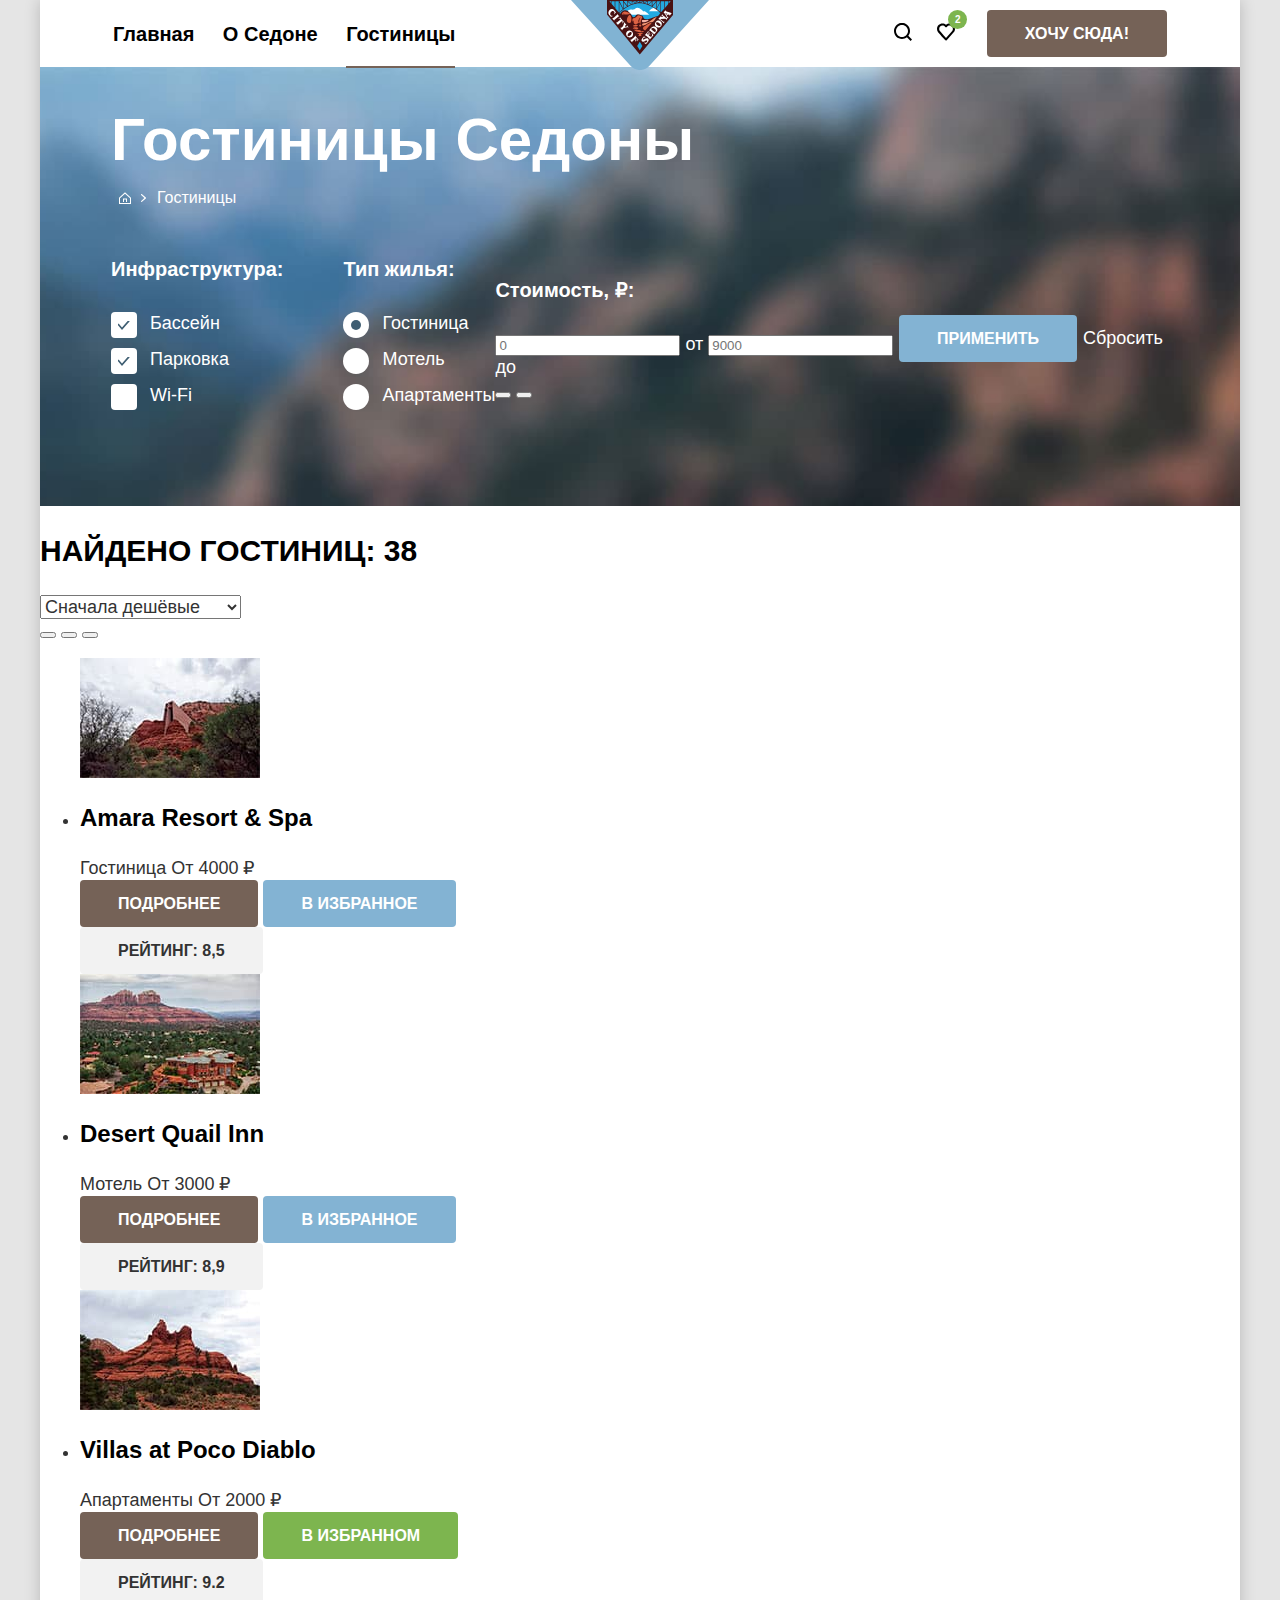
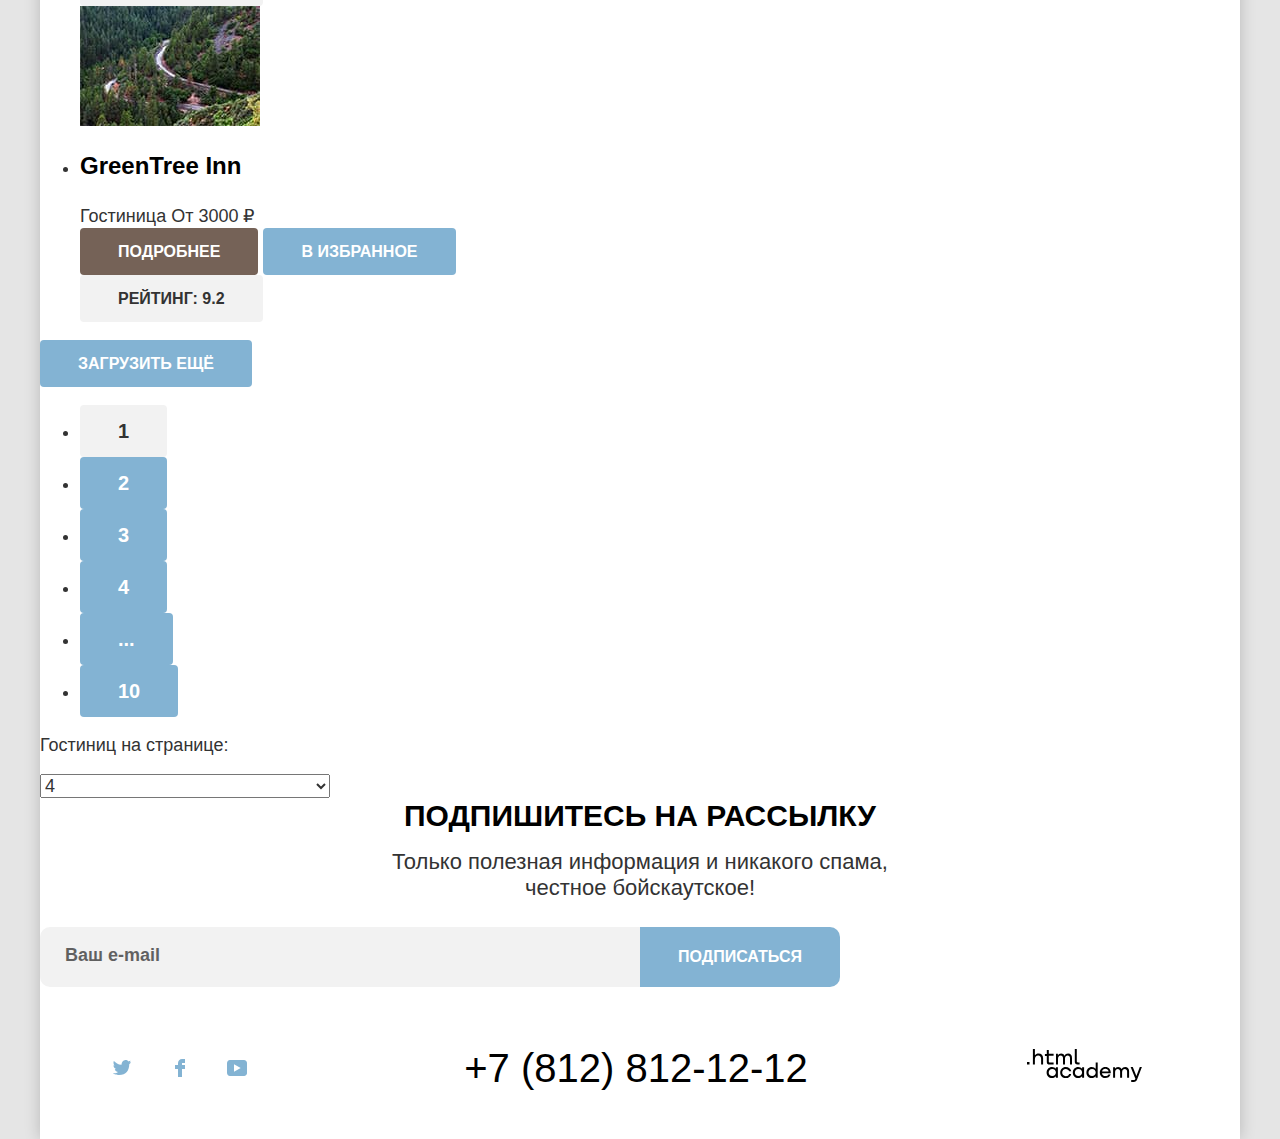
==== commit 84420b4c: "updates" ====
--- a/catalog.html
+++ b/catalog.html
@@ -80,13 +80,13 @@
       <section class="filter">
         <h1 class="main-title">Гостиницы Седоны</h1>
         <ul class="breadcrumbs">
-          <li class="breadcrumbs__item">
+          <li class="breadcrumbs__item breadcrumbs__item--home">
             <a class="breadcrumbs__link breadcrumbs__link--home"
                href="index.html">
               <span class="visually-hidden">Главная</span>
             </a>
-          <li class="breadcrumbs__item">
-            <a class="breadcrumbs__link breadcrumbs__link--current">Гостиницы</a>
+          <li class="breadcrumbs__item breadcrumbs__item--current">
+            <a class="breadcrumbs__link  breadcrumbs__link--current">Гостиницы</a>
           </li>
           </li>
         </ul>
@@ -97,33 +97,33 @@
             <legend class="filter__form-title">Инфраструктура:</legend>
             <ul class="filter__form-list">
               <li class="filter__form-item">
-                <input class="visually-hidden filter__form-checkbox"
-                       id="pool"
-                       name="pool"
-                       type="checkbox"
-                       checked>
-                <span class="filter__form-control"></span>
-                <label class="filter__form-label"
-                       for="pool">Бассейн</label>
-              </li>
-              <li class="filter__form-item">
-                <input class="visually-hidden filter__form-checkbox"
-                       id="parking"
-                       name="parking"
-                       type="checkbox"
-                       checked>
-                <span class="filter__form-control"></span>
-                <label class="filter__form-label"
-                       for="parking">Парковка</label>
-              </li>
-              <li class="filter__form-item">
-                <input class="visually-hidden filter__form-checkbox"
-                       id="wi-fi"
-                       name="wi-fi"
-                       type="checkbox">
-                <span class="filter__form-control"></span>
-                <label class="filter__form-label"
-                       for="wi-fi">Wi-Fi</label>
+                <label class="control">
+                  <input class="visually-hidden filter__form-checkbox"
+                         name="pool"
+                         type="checkbox"
+                         checked>
+                  <span class="control__mark"></span>
+                  <span class="control__label">Бассейн</span>
+                </label>
+              </li>
+              <li class="filter__form-item">
+                <label class="control">
+                  <input class="visually-hidden filter__form-checkbox"
+                         name="parking"
+                         type="checkbox"
+                         checked>
+                  <span class="control__mark"></span>
+                  <span class="control__label">Парковка</span>
+                </label>
+              </li>
+              <li class="filter__form-item">
+                <label class="control">
+                  <input class="visually-hidden filter__form-checkbox"
+                         name="wi-fi"
+                         type="checkbox">
+                  <span class="control__mark"></span>
+                  <span class="control__label">Wi-Fi</span>
+                </label>
               </li>
             </ul>
           </fieldset>
@@ -131,45 +131,45 @@
             <legend class="filter__form-title">Тип жилья:</legend>
             <ul class="filter__form-list">
               <li class="filter__form-item">
-                <input class="visually-hidden filter__form-radio"
-                       id="hotel"
-                       name="apartment type"
-                       value="hotel"
-                       type="radio"
-                       checked>
-                <span class="filter__form-control"></span>
-                <label class="filter__form-label"
-                       for="hotel">Гостиница</label>
-              </li>
-              <li class="filter__form-item">
-                <input class="visually-hidden filter__form-radio"
-                       id="motel"
-                       name="apartment type"
-                       value="motel"
-                       type="radio">
-                <span class="filter__form-control"></span>
-                <label class="filter__form-label"
-                       for="motel">Мотель</label>
-              </li>
-              <li class="filter__form-item">
-                <input class="visually-hidden filter__form-radio"
-                       id="apartments"
-                       name="apartment type"
-                       value="apartments"
-                       type="radio">
-                <span class="filter__form-control"></span>
-                <label class="filter__form-label"
-                       for="apartments">Апартаменты</label>
+                <label class="control">
+                  <input class="visually-hidden filter__form-radio"
+                         name="apartment type"
+                         value="hotel"
+                         type="radio"
+                         checked>
+                  <span class="control__mark"></span>
+                  <span class="control__label">Гостиница</span>
+                </label>
+              </li>
+              <li class="filter__form-item">
+                <label class="control">
+                  <input class="visually-hidden filter__form-radio"
+                         name="apartment type"
+                         value="motel"
+                         type="radio">
+                  <span class="control__mark"></span>
+                  <span class="control__label">Мотель</span>
+                </label>
+              </li>
+              <li class="filter__form-item">
+                <label class="control">
+                  <input class="visually-hidden filter__form-radio"
+                         name="apartment type"
+                         value="apartments"
+                         type="radio">
+                  <span class="control__mark"></span>
+                  <span class="control__label">Апартаменты</span>
+                </label>
               </li>
           </fieldset>
           <fieldset class="filter__form-group">
             <legend class="filter__form-title">Стоимость, ₽:</legend>
             <div class="filter__form-row">
-              <label class="filter__form-label filter__form-label--price"><input class="filter__form-input"
+              <label class="control__label control__label--price"><input class="filter__form-input"
                        type="number"
                        name="min-price"
                        placeholder="0"> от</label>
-              <label class="filter__form-label filter__form-label--price"><input class="filter__form-input"
+              <label class="control__label control__label--price"><input class="filter__form-input"
                        type="number"
                        name="min-price"
                        placeholder="9000"> до</label>
@@ -386,46 +386,108 @@
           <div class="subscription__row">
             <label class="visually-hidden"
                    for="subscription-email">Email</label>
-            <input class="subscription__input"
+            <input class="subscription__input input"
                    id="subscription-email"
                    name="subscription-email"
                    type="email"
                    placeholder="Ваш e-mail"
                    required />
             <button class="button button--secondary subscription__button"
-                    type="submit">Подписаться</button>
+                    type="submit"><span>Подписаться</span></button>
           </div>
         </form>
       </section>
       <div class="footer__bottom">
-        <ul class="social">
-          <li class="social__item">
-            <a class="social__link social__link--twitter"
-               href="https://twitter.com/htmlacademy_ru">
-              <span class="visually-hidden">twitter</span>
-            </a>
-          </li>
-          <li class="social__item">
-            <a class="social__link social__link--facebook"
-               href="https://www.facebook.com/htmlacademy">
-              <span class="visually-hidden">facebook</span>
-            </a>
-          </li>
-          <li class="social__item">
-            <a class="social__link social__link--instagram"
-               href="https://www.instagram.com/htmlacademy/">
-              <span class="visually-hidden">instagram</span>
-            </a>
-          </li>
-        </ul>
-        <a class="footer__phone"
-           href="tel:+78128121212">+7 (812) 812-12-12</a>
-        <a class="footer__copyright"
-           href="https://htmlacademy.ru/">
-          <img src="images/html-academy-logo.svg"
-               alt="logo html-academy" />
-        </a>
-      </div>
+          <ul class="social">
+            <li class="social__item">
+              <a class="social__link" href="https://twitter.com/htmlacademy_ru">
+                <svg
+                  class="social__link-icon"
+                  width="18"
+                  height="15"
+                  viewBox="0 0 18 15"
+                  fill="none"
+                  xmlns="http://www.w3.org/2000/svg"
+                >
+                  <path
+                    d="M11.6.2c1.8-.5 3.2.3 3.8 1.2.7-.2 1.4-.5 2.1-.7 0 .9-.6 1.5-.9 1.8.7.1 1.4-.6 1.4-.6-.2 1-1.1 1.8-1.7 2C16.1 10.7 13 15.1 5.7 15h-.5c-.4 0-4.4-.5-5.2-1.9 2.4.2 4.1-.4 5-1.2-1-.3-2.9-.4-3.2-2.9.4.1.6.2 1.3.1C1.8 8.3.4 7.5.5 5.3c.3.3 1.1.5 1.4.5C1.1 5.6-.2 2.5.9.9c1.9 1.9 4 3.6 7.6 3.8C8.7 2.3 9.7.8 11.6.2Z"
+                    fill="#83B3D3"
+                  />
+                </svg>
+                <span class="visually-hidden">twitter</span>
+              </a>
+            </li>
+            <li class="social__item">
+              <a
+                class="social__link"
+                href="https://www.facebook.com/htmlacademy"
+              >
+                <svg
+                  class="social__link-icon"
+                  width="10"
+                  height="18"
+                  viewBox="0 0 10 18"
+                  fill="none"
+                  xmlns="http://www.w3.org/2000/svg"
+                >
+                  <path
+                    d="M7 0C4.8 0 3 1.8 3 4v2H0v4h3v8h4v-8h3V6H7V4h3V0H7Z"
+                    fill="#83B3D3"
+                  />
+                </svg>
+                <span class="visually-hidden">facebook</span>
+              </a>
+            </li>
+            <li class="social__item">
+              <a
+                class="social__link social__link--instagram"
+                href="https://www.instagram.com/htmlacademy/"
+              >
+                <svg
+                  class="social__link-icon"
+                  width="20"
+                  height="16"
+                  viewBox="0 0 20 16"
+                  fill="none"
+                  xmlns="http://www.w3.org/2000/svg"
+                >
+                  <g clip-path="url(#a)">
+                    <path
+                      d="M17 0H2.9C1.2 0 0 1.5 0 3.2v9.5C0 14.5 1.2 16 2.9 16h14.3c1.5 0 2.9-1.5 2.9-3.2V3.2C19.9 1.5 18.7 0 17 0ZM7 11.8V4.2L13.7 8 7 11.8Z"
+                      fill="#83B3D3"
+                    />
+                  </g>
+                  <defs>
+                    <clipPath id="a">
+                      <path fill="#fff" d="M0 0h20v16H0z" />
+                    </clipPath>
+                  </defs>
+                </svg>
+                <span class="visually-hidden">instagram</span>
+              </a>
+            </li>
+          </ul>
+          <a class="footer__phone" href="tel:+78128121212"
+            >+7 (812) 812-12-12</a
+          >
+          <a class="footer__copyright" href="https://htmlacademy.ru/">
+            <svg
+              class="footer__copyright-icon"
+              width="115"
+              height="33"
+              viewBox="0 0 115 33"
+              fill="none"
+              xmlns="http://www.w3.org/2000/svg"
+              role="img"
+              aria-label="Logotype html-academy"
+            >
+              <path
+                d="M0 12.9v2.6h2.5v-2.6H0ZM11.6 4.5c-1.6 0-2.8.7-3.6 1.7h-.1V0h-2v15.5h2v-5.3c0-2.1 1.3-3.6 3.3-3.6 1.8 0 2.9 1.4 2.9 3.2v5.7h2V9.4c.1-3-1.8-4.9-4.5-4.9ZM26.6 4.8h-4.8V1.1h-2v3.8h-1.9v2h1.9v6c0 1.7 1 2.7 2.7 2.7h4.1v-2h-3.7c-.7 0-1.1-.4-1.1-1.1V6.8h4.8v-2ZM41.1 4.6c-1.6 0-2.9.8-3.5 2.1h-.1c-.6-1.2-1.8-2.1-3.4-2.1-1.4 0-2.5.8-3.1 1.8h-.1V4.8H29v10.6h2V10c0-2 1-3.5 2.6-3.5 1.5 0 2.4 1 2.4 2.6v6.3h2V9.8c0-2.4 1.4-3.3 2.6-3.3 1.5 0 2.4 1 2.4 2.6v6.3h2V8.9c.1-2.5-1.4-4.3-3.9-4.3ZM47.8 12.7c0 1.7 1 2.7 2.8 2.7h2v-2h-1.7c-.7 0-1.1-.4-1.1-1.1V0h-2v12.7ZM28.9 19.7c-.9-1.1-2.2-1.8-3.9-1.8-3.1 0-5.4 2.3-5.4 5.6s2.3 5.6 5.4 5.6c1.8 0 3-.8 3.8-1.9h.1v1.6h2V18.2h-2v1.5Zm-3.6 7.4c-2.2 0-3.6-1.6-3.6-3.6s1.4-3.6 3.6-3.6 3.6 1.6 3.6 3.6c0 1.9-1.4 3.6-3.6 3.6ZM44.2 22c-.5-2.4-2.6-4.1-5.4-4.1-3.4 0-5.6 2.5-5.6 5.6 0 3.1 2.2 5.6 5.6 5.6 2.8 0 4.9-1.8 5.4-4.2h-2.1c-.4 1.3-1.7 2.3-3.3 2.3-2.2 0-3.6-1.6-3.6-3.6s1.4-3.6 3.6-3.6c1.6 0 2.8 1 3.3 2.2h2.1V22ZM55.1 19.7c-.9-1.1-2.2-1.8-3.9-1.8-3.1 0-5.4 2.3-5.4 5.6s2.3 5.6 5.4 5.6c1.8 0 3-.8 3.8-1.9h.1v1.6h2V18.2h-2v1.5Zm-3.6 7.4c-2.2 0-3.6-1.6-3.6-3.6s1.4-3.6 3.6-3.6 3.6 1.6 3.6 3.6c0 1.9-1.5 3.6-3.6 3.6ZM68.7 19.8c-.9-1.1-2.2-1.9-3.9-1.9-3.1 0-5.4 2.3-5.4 5.6s2.2 5.6 5.4 5.6c1.7 0 3-.8 3.8-1.8h.1v1.5h2V13.4h-2v6.4Zm-3.6 7.3c-2.2 0-3.6-1.6-3.6-3.6s1.4-3.6 3.6-3.6 3.6 1.6 3.6 3.6c-.1 2-1.5 3.6-3.6 3.6ZM78.3 17.9c-3.3 0-5.5 2.5-5.5 5.6 0 3 2.1 5.6 5.5 5.6 2.5 0 4.5-1.3 5.2-3.6h-2.1c-.5 1-1.6 1.6-3 1.6-1.9 0-3.3-1.3-3.4-2.9h8.8c.2-3.6-2-6.3-5.5-6.3Zm0 1.9c1.7 0 3 1 3.3 2.6h-6.5c.3-1.5 1.5-2.6 3.2-2.6ZM98.2 17.9c-1.6 0-2.9.8-3.6 2h-.1c-.6-1.2-1.8-2-3.4-2-1.4 0-2.5.7-3.1 1.8v-1.5h-1.9v10.6h2v-5.4c0-2 1-3.4 2.6-3.5 1.5 0 2.4 1 2.4 2.6v6.3h2v-5.6c0-2.4 1.4-3.3 2.6-3.3 1.5 0 2.4 1 2.4 2.6v6.3h2v-6.5c.1-2.6-1.4-4.4-3.9-4.4ZM109.4 27l-3.6-8.9h-2.2l4.8 11.6c-.3.9-.7 1.2-1.7 1.2h-2.5v2h2.5c1.8 0 2.8-.8 3.5-2.6l4.7-12.2h-2.1l-3.4 8.9Z"
+                fill="#000"
+              />
+            </svg>
+          </a>
+        </div>
     </footer>
   </div>
 </body>
--- a/css/style.css
+++ b/css/style.css
@@ -95,7 +95,7 @@
 .navigation__link--current::after {
   content: "";
   position: absolute;
-  bottom: -19px;
+  bottom: -18px;
   left: 9px;
   right: 9px;
   height: 2px;
@@ -133,9 +133,10 @@
   position: absolute;
   top: 0;
   left: 50%;
-  transform: translateX(-50%);
   width: 138px;
   height: 70px;
+  z-index: 2;
+  transform: translateX(-50%);
 }
 
 .navigation__list--user {
@@ -231,6 +232,24 @@
   background-color: #83B3D3;
 }
 
+.button--secondary:hover {
+  background-color: #68A2CA;
+}
+
+.button--secondary:focus {
+  outline: none;
+  border-color: #756257;
+}
+
+.button--secondary:active span {
+  opacity: 0.3;
+  border-color: transparent;
+}
+
+.button--secondary:active {
+  border-color: transparent;
+}
+
 .button--grey {
   color: #333333;
   background-color: #F2F2F2;
@@ -244,18 +263,33 @@
   margin-left: 20px;
 }
 
-.main {}
-
-.intro {}
-
 .intro__background {
+  position: relative;
+  display: flex;
+  align-items: center;
+  justify-content: center;
+  min-height: 485px;
   background: #756257 url("../images/index-background.jpg") center center/cover no-repeat;
   color: #ffffff;
 }
 
-.intro__lead {}
+.intro__background::after {
+  position: absolute;
+  content: "";
+  bottom: 0;
+  left: 0;
+  right: 0;
+  height: 57px;
+  background: url("../images/divider.svg") center no-repeat;
+}
+
+.intro__lead {
+  width: 458px;
+  height: 352px;
+}
 
 .section-header {
+  margin-top: 0;
   font-weight: 700;
   font-size: 30px;
   line-height: 36px;
@@ -264,30 +298,62 @@
   color: #000000;
 }
 
-.intro__header {}
+.intro__wrapper {
+  padding-top: 63px;
+  padding-bottom: 79px;
+  max-width: 720px;
+  margin: 0 auto;
+}
+
+.intro__header {
+  margin-top: 0;
+  margin-bottom: 23px;
+}
 
 .intro__text {
+  margin: 0;
   font-size: 22px;
   line-height: 36px;
   text-align: center;
 }
 
-.features {}
-
-.features__list {}
-
-.features__item {}
+.features__list {
+  display: grid;
+  grid-template-columns: repeat(3, 400px);
+  margin: 0;
+  padding: 0;
+  list-style-type: none;
+}
 
 .features__item--image {
+  grid-column: 1/-1;
+  display: grid;
+  grid-template-columns: 400px 1fr;
   color: #ffffff;
   background-color: #81B3D2;
 }
 
 .features__item-info {
+  height: 100%;
+  padding: 98px 77px 79px;
   text-align: center;
+  background-color: rgba(131, 179, 211, 0.12);
+}
+
+.features__item:nth-child(odd) .features__item-info {
+  background-color: rgba(131, 179, 211, 0.2);
+}
+
+.features__item--image .features__item-info {
+  padding-left: 90px;
+  padding-right: 90px;
+  grid-column: 1/2;
 }
 
 .features h3 {
+  max-width: 175px;
+  margin: 0 auto;
+  margin-bottom: 23px;
   font-weight: 700;
   font-size: 24px;
   line-height: 28px;
@@ -295,52 +361,128 @@
   text-transform: uppercase;
 }
 
+.features__item {
+  height: 100%;
+}
+
+.features__item-image {
+  grid-column: 2/3;
+}
+
 .features__item--image h3 {
   color: #ffffff;
 }
 
 .features__item-number {
+  display: inline-block;
+  margin-bottom: 26px;
   text-transform: uppercase;
 }
 
+.features__item-info p {
+  margin: 0;
+}
+
 .features__sublist {
+  display: grid;
+  grid-template-columns: repeat(3, 400px);
+  grid-column: 1/-1;
+  margin: 0;
+  padding: 0;
+  list-style-type: none;
   color: #333333;
   background-color: #ffffff;
 }
 
+.features__sublist .features__item-info {
+  padding: 184px 75px 79px;
+}
+
 .features__sublist h3 {
+  position: relative;
   color: #000000;
 }
 
-.features__sublist-item:nth-child(odd) {
+.features__sublist h3::before {
+  position: absolute;
+  content: "";
+  left: 50%;
+  top: -100px;
+  transform: translateX(-50%);
+  background-repeat: no-repeat;
+  background-position: center;
+}
+
+.features__title-house::before {
+  width: 75px;
+  height: 72px;
+  background-image: url("../images/features/house.svg");
+}
+
+.features__title-food::before {
+  width: 74px;
+  height: 70px;
+  background-image: url("../images/features/burger.svg");
+}
+
+.features__title-souvenirs::before {
+  width: 64px;
+  height: 76px;
+  background-image: url("../images/features/present.svg");
+}
+
+.features__sublist-item:nth-child(odd) .features__item-info {
   background-color: rgba(131, 179, 211, 0.12);
 }
 
-.features__item--reverse {}
+.features__sublist-item:nth-child(even) .features__item-info {
+  background-color: #ffffff;
+}
+
+.features__item--reverse {
+  grid-template-columns: 1fr 400px;
+}
+
+.features__item--reverse .features__item-image {
+  grid-column: 1/2;
+}
+
+.features__item--reverse .features__item-info {
+  grid-column: 2/3;
+}
 
 .search-hotel {
+  padding: 91px 240px;
   text-align: center;
 }
 
-.search-hotel__header {}
+.search-hotel__header {
+  margin-top: 0;
+  margin-bottom: 15px;
+}
 
 .search-hotel__text {
+  margin-top: 0;
+  margin-bottom: 60px;
   font-size: 22px;
   line-height: 26px;
 }
 
 .search-hotel__button {
+  width: 575px;
   margin: 0 auto;
 }
 
 .footer {}
 
 .page-index .subscription {
+  padding: 94px 200px;
   color: #ffffff;
   background: #756257 url("../images/subscription-background.jpg") center center/cover no-repeat;
 }
 
-.page-index .section-header {
+
+.page-index .subscription__header {
   color: #ffffff;
 }
 
@@ -348,96 +490,365 @@
   text-align: center;
 }
 
-.subscription__header {}
+.subscription__header {
+  margin-bottom: 15px;
+}
 
 .subscription__text {
+  margin-left: auto;
+  margin-right: auto;
+  margin-top: 0;
+  margin-bottom: 26px;
+  max-width: 500px;
   font-size: 22px;
   line-height: 26px;
 }
 
-.subscription__form {}
-
-.subscription__row {}
-
-.subscription__input {}
-
-.button--secondary {}
-
-.subscription__button {}
-
-.footer__bottom {}
-
-.social {}
-
-.social__item {}
-
-.social__link {}
-
-.social__link--twitter {}
-
-.social__link--facebook {}
-
-.social__link--instagram {}
+.subscription__form {
+  width: 100%;
+}
+
+.subscription__row {
+  position: relative;
+  display: flex;
+  align-items: center;
+  width: 100%;
+  height: 60px;
+}
+
+.input {
+  padding: 22px;
+  font-family: inherit;
+  font-weight: 700;
+  background-color: #F2F2F2;
+  border: none;
+  border-radius: 4px;
+  border: 3px solid transparent;
+  transition: all 0.3s linear;
+}
+
+.input::placeholder {
+  font-size: 18px;
+  line-height: 26px;
+  color: #000000;
+  opacity: 0.6;
+}
+
+.input:hover {
+  background-color: #E6E6E6;
+}
+
+.input:focus {
+  outline: none;
+  border-color: #83B3D3;
+}
+
+.input:focus {
+  outline: none;
+  border-color: #83B3D3;
+}
+
+.input:active {
+  border: 2px solid #000000;
+}
+
+.subscription__input {
+  flex: 0 1 600px;
+  height: 100%;
+  border-radius: 10px 0 0 10px;
+}
+
+.subscription__input.error {
+  background-color: #ffffff;
+  border: 2px solid #FF5757;
+}
+
+.subscription__button {
+  flex: 0 0 200px;
+  height: 100%;
+  border-radius: 0 10px 10px 0;
+}
+
+.footer__bottom {
+  padding: 40px 73px 30px 62px;
+  display: flex;
+  justify-content: space-between;
+  align-items: center;
+}
+
+.social {
+  display: grid;
+  grid-template-columns: repeat(3, 1fr);
+  gap: 4.5px;
+  max-width: 168px;
+  width: 100%;
+  margin: 0;
+  padding: 0;
+  list-style-type: none;
+}
+
+.social__item {
+  position: relative;
+  width: 40px;
+  height: 40px;
+}
+
+.social__link {
+  position: absolute;
+  top: 0;
+  left: 0;
+  bottom: 0;
+  right: 0;
+  padding: 7px;
+  display: flex;
+  justify-content: center;
+  align-items: center;
+  border: 3px solid transparent;
+  border-radius: 10px;
+  transition: all 0.3s linear;
+}
+
+.social__link-icon path {
+  transition: all 0.3s linear;
+}
+
+.social__link:hover .social__link-icon path {
+  fill: #68A2CA;
+}
+
+.social__link:focus {
+  outline: none;
+  border-color: #83B3D3;
+}
+
+.social__link:active {
+  border-color: transparent;
+  opacity: 0.3;
+}
 
 .footer__phone {
+  padding: 15px;
   font-size: 40px;
   line-height: 40px;
   color: #000000;
   text-transform: uppercase;
   text-decoration: none;
-}
-
-.footer__copyright {}
+  border: 3px solid transparent;
+  border-radius: 10px;
+  transition: all 0.3s linear;
+}
+
+.footer__phone:hover {
+  color: #756257;
+}
+
+.footer__phone:focus,
+.footer__copyright:focus {
+  outline: none;
+  border-color: #83B3D3;
+}
+
+.footer__phone:active,
+.footer__copyright:active {
+  opacity: 0.3;
+  border-color: transparent;
+}
+
+.footer__copyright {
+  padding: 19px 22px;
+  border: 3px solid transparent;
+  border-radius: 10px;
+  transition: all 0.3s linear;
+}
+
+.footer__copyright:hover .footer__copyright-icon path {
+  fill: #756257;
+}
+
+.footer__copyright-icon path {
+  transition: all 0.3s linear;
+}
 
 .filter {
+  padding: 34px 71px 86px;
   color: #ffffff;
   background: #756257 url("../images/catalog-background.jpg") center center/cover no-repeat;
 }
 
 .main-title {
+  margin-top: 0;
+  margin-bottom: 5px;
   font-weight: 700;
   font-size: 60px;
   line-height: 78px;
 }
 
-.breadcrumbs {}
-
-.breadcrumbs__item {}
+.breadcrumbs {
+  display: flex;
+  align-items: center;
+  margin: 0;
+  margin-bottom: 45px;
+  padding: 0;
+  list-style-type: none;
+}
+
+.breadcrumbs__item {
+  position: relative;
+}
+
+.breadcrumbs__item--home {
+  position: relative;
+  width: 28px;
+  height: 27px;
+}
+
+.breadcrumbs__item:not(:last-child) {
+  margin-right: 10px;
+}
+
+.breadcrumbs__item::after {
+  position: absolute;
+  content: "";
+  top: 50%;
+  right: -7px;
+  width: 5px;
+  height: 8px;
+  transform: translateY(-50%);
+  background: url("../images/icons/angle-right.svg");
+}
+
+.breadcrumbs__item--current::after {
+  display: none;
+}
 
 .breadcrumbs__link {
+  padding: 0 5px;
   font-size: 16px;
   color: inherit;
   text-decoration: none;
-}
-
-.breadcrumbs__link--home {}
-
-.visually-hidden {}
-
-.breadcrumbs__link--current {}
-
-.filter__form {}
-
-.filter__form-group {}
+  border: 3px solid transparent;
+  border-radius: 4px;
+  transition: all 0.3s linear;
+}
+
+.breadcrumbs__link--home {
+  position: absolute;
+  top: 0;
+  left: 0;
+  bottom: 0;
+  right: 0;
+  padding: 3px 5px;
+  background: url("../images/icons/home.svg") center no-repeat;
+  background-size: 12px 12px;
+}
+
+.breadcrumbs__link:not(.breadcrumbs__link--current):hover {
+  opacity: 0.6;
+}
+
+.breadcrumbs__link:not(.breadcrumbs__link--current):focus {
+  outline: none;
+  border-color: #83B3D3;
+  opacity: 1;
+}
+
+.breadcrumbs__link:not(.breadcrumbs__link--current):active {
+  border-color: transparent;
+  opacity: 0.3;
+}
+
+.filter__form {
+  display: flex;
+  align-items: center;
+}
+
+.filter__form-group {
+  padding: 0;
+  margin: 0;
+  border: none;
+}
+
+.filter__form-group:first-of-type {
+  margin-right: 60px;
+}
 
 .filter__form-title {
+  padding: 0;
+  margin-bottom: 30px;
   font-weight: 700;
   font-size: 20px;
   line-height: 26px;
 }
 
-.filter__form-list {}
-
-.filter__form-item {}
-
-.filter__form-checkbox {}
-
-.filter__form-control {}
-
-.filter__form-label {
+.filter__form-list {
+  margin: 0;
+  padding: 0;
+  list-style-type: none;
+  max-width: 160px;
+}
+
+.control {
+  display: block;
+  position: relative;
+  padding-left: 39px;
+  margin-bottom: 13px;
+  cursor: pointer;
+}
+
+.control__mark {
+  position: absolute;
+  left: 0;
+  top: 0;
+  width: 26px;
+  height: 26px;
+  background-color: #ffffff;
+  border-radius: 4px;
+  border: 3px solid transparent;
+  transition: all 0.3s linear;
+}
+
+.control:hover .control__mark {
+  background-color: rgba(255, 255, 255, 0.6);
+}
+
+.control:focus .control__mark {
+  border-color: #83B3D3;
+}
+
+.control:active .control__mark {
+  background-color: rgba(255, 255, 255, 0.3);
+  border-color: transparent;
+}
+
+.filter__form-radio+.control__mark {
+  border-radius: 50%;
+}
+
+.filter__form-checkbox:checked+.control__mark::before,
+.filter__form-radio:checked+.control__mark::before {
+  position: absolute;
+  content: "";
+  left: 50%;
+  top: 50%;
+  transform: translate(-50%, -50%);
+}
+
+.filter__form-checkbox:checked+.control__mark::before {
+  width: 12px;
+  height: 9px;
+  background: url("../images/icons/check.svg") center no-repeat;
+}
+
+.filter__form-radio:checked+.control__mark::before {
+  width: 10px;
+  height: 10px;
+  background-color: #3F5E72;
+  border-radius: 50%;
+}
+
+.control__label {
   font-size: 18px;
   line-height: 23px;
-  opacity: 0.3;
 }
 
 .filter__form-radio {}
